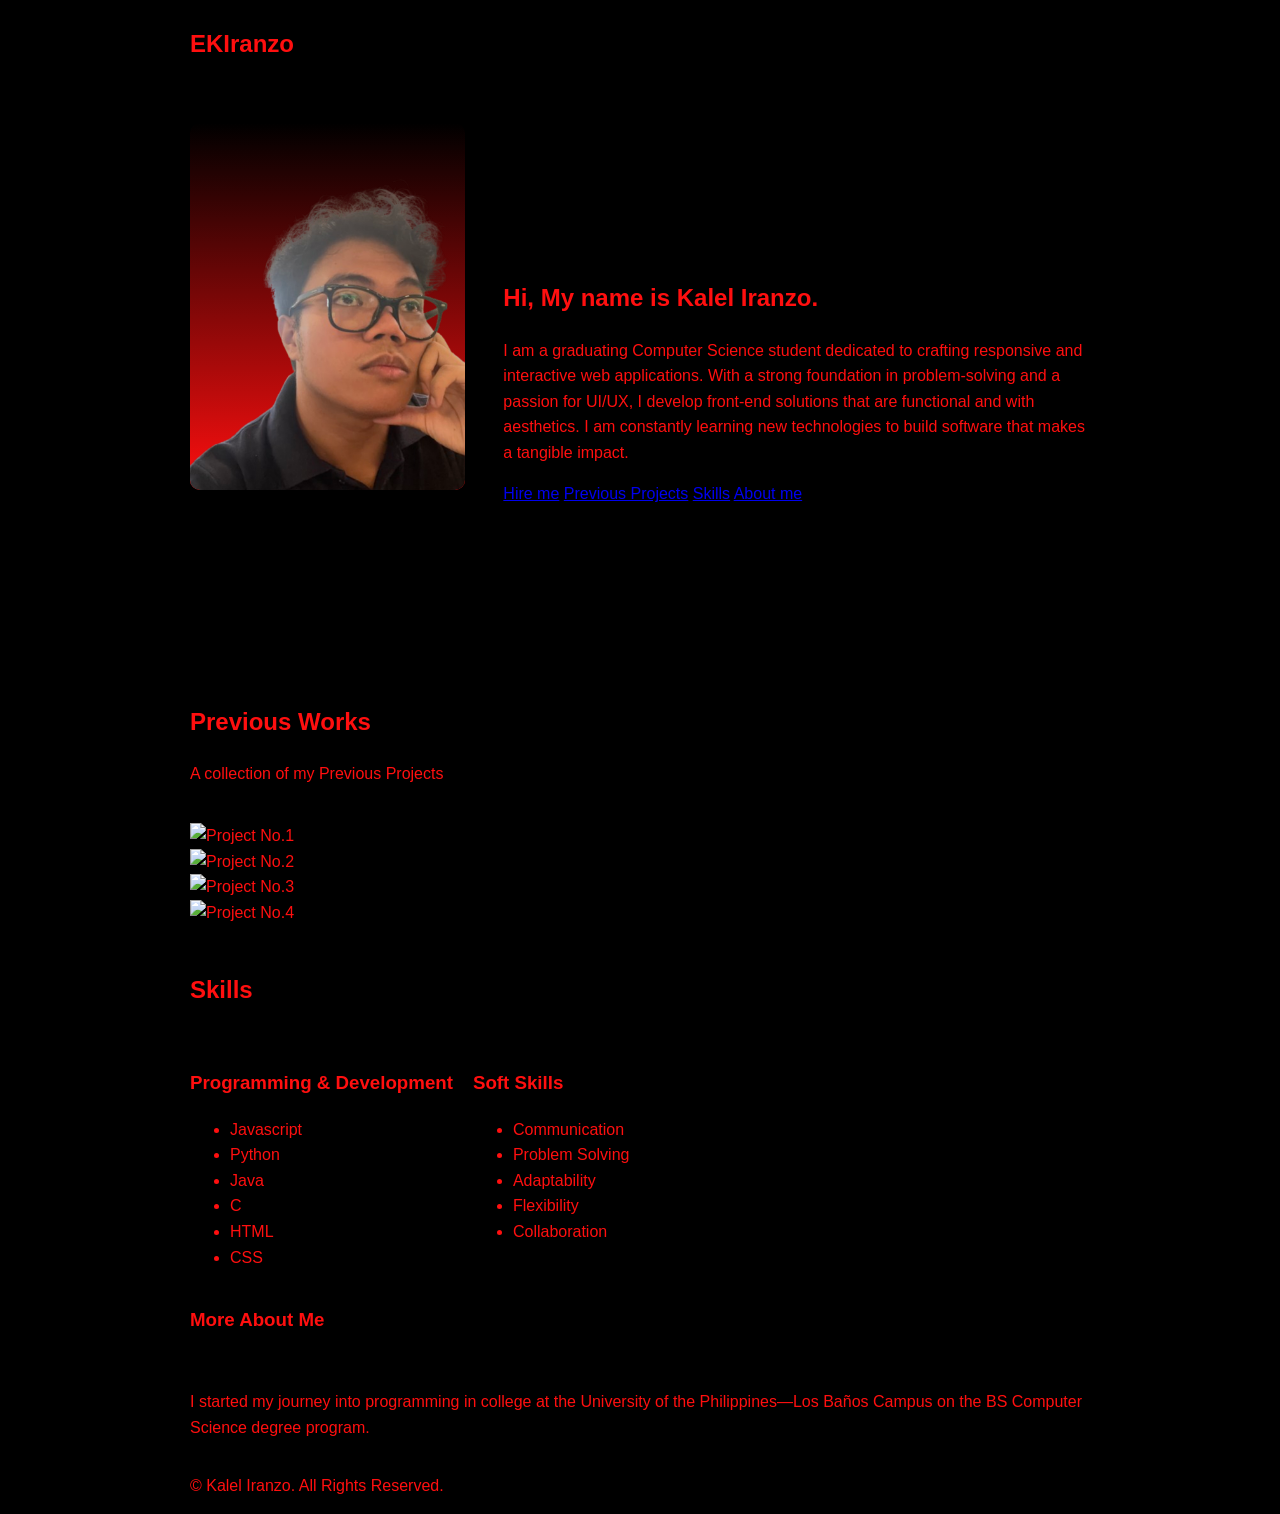
==== index.html @ ad0bd408 "some progress; added image" ====
<!DOCTYPE html>
<html lang="en">
<head>
    <meta charset="UTF-8">
    <meta name="viewport" content="width=device-width, initial-scale=1.0">
    <title>Kalel Iranzo | My Portfolio</title>
    <link rel="stylesheet" href="./style.css">
</head>
<body>
    <div>
        <section id="nav">
            <h1 class="main-title">EKIranzo</h1>
            <nav>
            </nav>

        </section>
        <section class="hero-slide">
            <div class="image-container">
                <img class="portrait" src="./assets/nobgportrait.png" alt="Image of Kalel Iranzo">
            </div>   
            <div class="text-container">
                <h1>Hi, My name is Kalel Iranzo.</h1>
                <p>
                    I am a graduating Computer Science student dedicated to 
                    crafting responsive and interactive web applications. With a 
                    strong foundation in problem-solving and a passion for UI/UX, I 
                    develop front-end solutions that are functional and with 
                    aesthetics. I am constantly learning new technologies to build 
                    software that makes a tangible impact.
                </p>
                <div class="intro-buttons">
                    <a class="hire-button" href="#contact-box">Hire me</a>
                    <a class="sc-button" href="#projects">Previous Projects</a>
                    <a class="sc-button" href="#skills">Skills</a>
                    <a class="sc-button" href="#about">About me</a>
                </div>
            </div>
        </section>

        <section class="card-slide"> 
            <div id="projects" class="section-title">
                <h2>Previous Works</h2>
                <p>A collection of my Previous Projects</p>
            </div>
            <div class="proj-list">
                <img class="proj-image" src="" alt="Project No.1">
                <img class="proj-image" src="" alt="Project No.2">
                <img class="proj-image" src="" alt="Project No.3">
                <img class="proj-image" src="" alt="Project No.4">
            </div>
        </section>
        <br>
        <section id="skills" class="card-slide">
            <div class="section-title">
                <h2>Skills</h2>
            </div>
            <div class="text-container">
                <div>
                    <h3>Programming & Development</h3>
                    <ul class="skillset">
                        <li>Javascript</li>
                        <li>Python</li>
                        <li>Java</li>
                        <li>C</li>
                        <li>HTML</li>
                        <li>CSS</li>
                    </ul>
                </div>
                <div>
                    <h3>Soft Skills</h3>
                    <ul class="skillset">
                        <li>Communication</li>
                        <li>Problem Solving</li>
                        <li>Adaptability</li>
                        <li>Flexibility</li>
                        <li>Collaboration</li>
                    </ul>
                </div>
            </div>

        </section>

        <section class="card-slide">
            <div id="about" class="section-title"><h3>More About Me</h3></div>
            <div> 
                <p>
                    I started my journey into programming in college at the University of
                    the Philippines—Los Baños Campus on the BS Computer Science degree program.
                    

                </p>
            </div>
        </section>

        <section class="card-slide">
            <div id="contact-box" class="contact-box">

            </div>
        </section>

        <footer class="footer-section">
            <p>© Kalel Iranzo. All Rights Reserved.</p>
            <p></p>
        </footer>
    </div>
</body>
</html>
---- style.css ----
body {
  font-family:"Poppins",sans-serif;
  background-color:#000000;
  font-size:16px;
  padding:0 20px;
  line-height:1.6;
  color:#ff0f0f;
  max-width:900px;
  margin:0 auto
}

h1, h2, h3, h4, h5, h6 {
    font-weight:600;
    color:#ff0f0f;
}

#nav {
    position: sticky;
    top: 0;
    overflow: hidden;
    background-image: linear-gradient(to bottom, #000000, #000000a4);
}
#nav h1 {
    padding-top: 5px;
    text-align: left;
} 

#nav nav {
    float: left;
    display: block;
    color: #ff0f0f;
    text-align: center;
    text-decoration: none;

}

.section {
    align-items: center;
    flex-flow: column wrap;
    scroll-snap-align: initial;
}

.hero-slide {
    display: flex;
    gap: 20px;
    align-items: center;
    justify-content: center;
}

.card-slide {
    display: flex;
    flex-direction: column;
    gap: 20px;
    align-items: start;
    scroll-snap-align: initial;
}


.image-container {
    flex: 1;
    height: 600px;
    overflow: hidden;
}

.portrait {
    width: 100%;
    background-image: linear-gradient(to top, #ff0f0f, #000000);
    max-width: 275px;
    height: auto;
    border-radius: 10px;
    border-width: 10px;
    border-bottom:#ff0f0f;
    object-fit: cover;
    margin-top: 40px
}

.text-container {
    flex: 2;
}

.text-container .skillset {
}

.section-title {
    align-content: center;
    justify-content: center;
    align-items: center;
}

.proj-list {
    display: flex;
    flex-direction: column;
}

.card-slide .text-container {
    display: flex;
    flex-direction: row;
    gap: 20px;
}
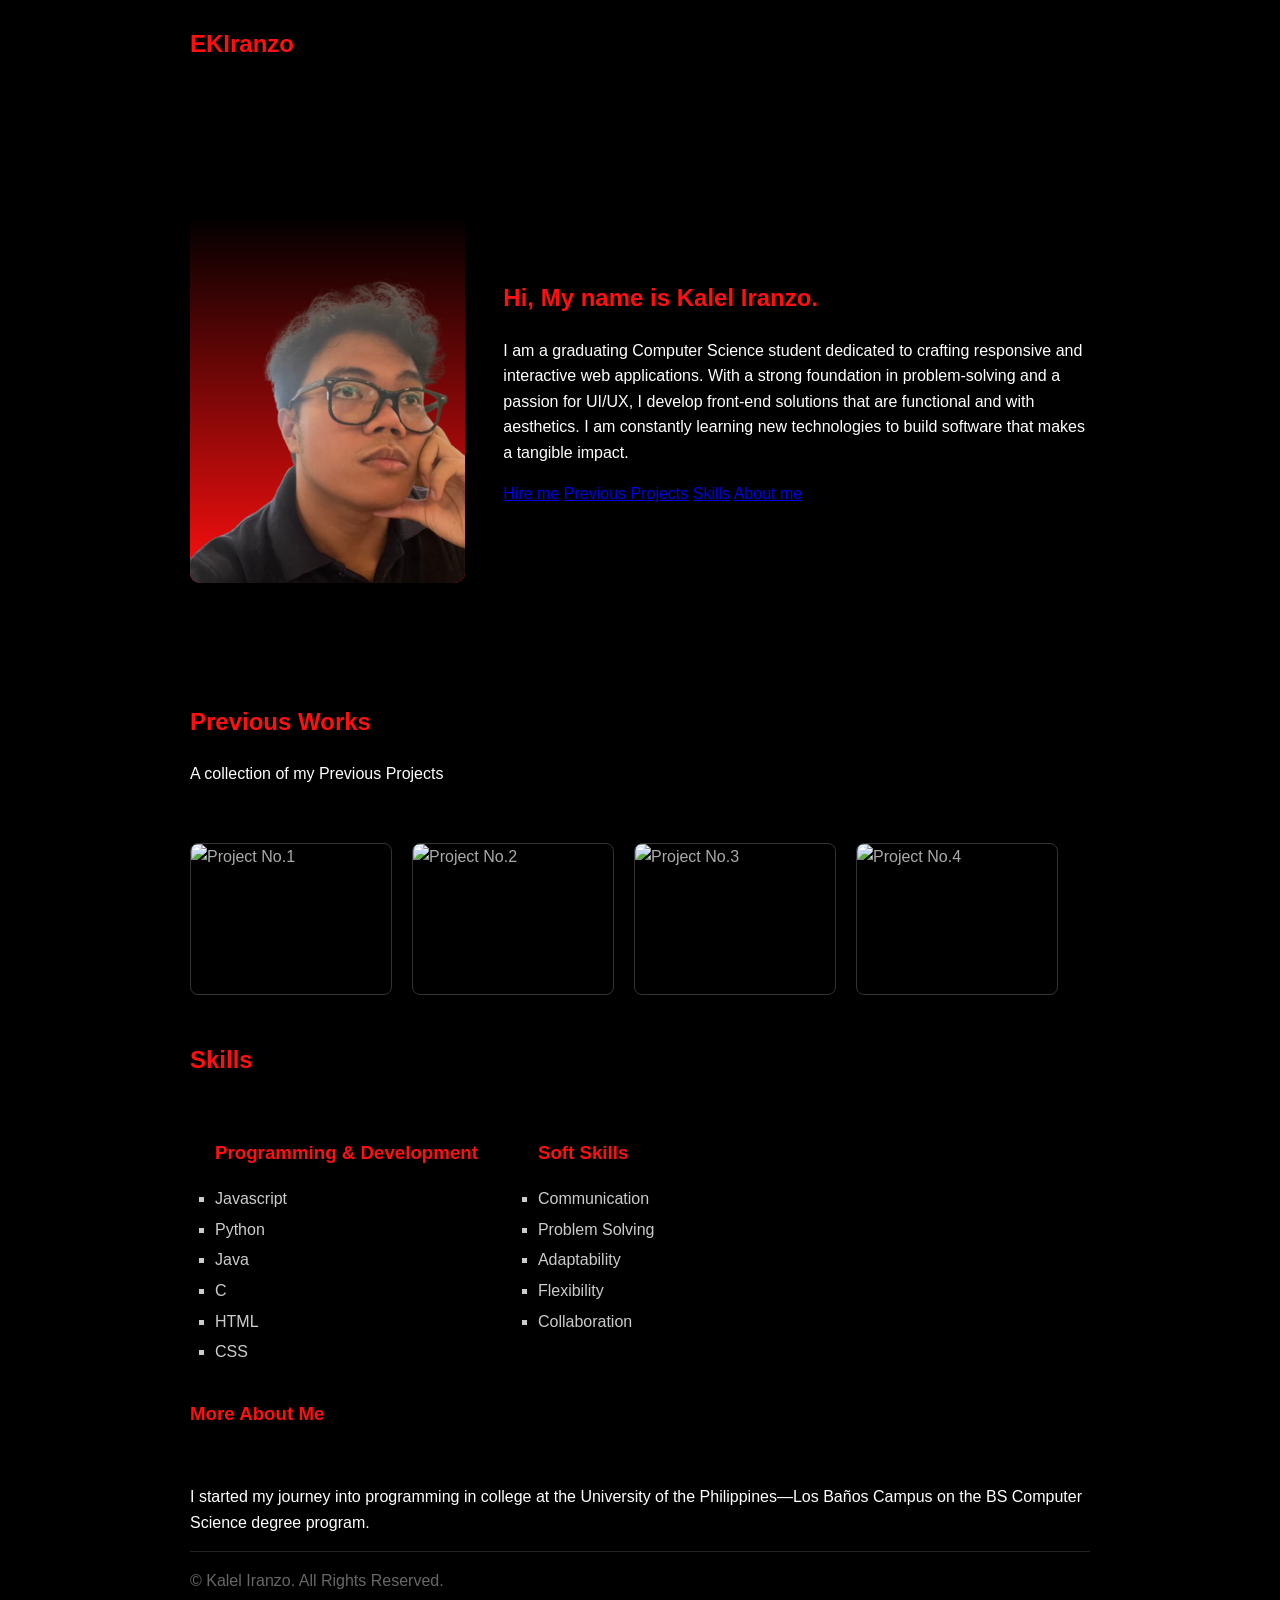
==== commit 15981a05: "formatted the prev works section; cleaned up skills a bit; other stuff" ====
--- a/index.html
+++ b/index.html
@@ -43,10 +43,10 @@
                 <p>A collection of my Previous Projects</p>
             </div>
             <div class="proj-list">
-                <img class="proj-image" src="" alt="Project No.1">
-                <img class="proj-image" src="" alt="Project No.2">
-                <img class="proj-image" src="" alt="Project No.3">
-                <img class="proj-image" src="" alt="Project No.4">
+                <img class="proj-container" src="" alt="Project No.1">
+                <img class="proj-container" src="" alt="Project No.2">
+                <img class="proj-container" src="" alt="Project No.3">
+                <img class="proj-container" src="" alt="Project No.4">
             </div>
         </section>
         <br>
@@ -54,9 +54,9 @@
             <div class="section-title">
                 <h2>Skills</h2>
             </div>
-            <div class="text-container">
-                <div>
-                    <h3>Programming & Development</h3>
+            <div class="skill-container">
+                <div class="skill-group">
+                    <h3 class="skill-title">Programming & Development</h3>
                     <ul class="skillset">
                         <li>Javascript</li>
                         <li>Python</li>
@@ -66,8 +66,8 @@
                         <li>CSS</li>
                     </ul>
                 </div>
-                <div>
-                    <h3>Soft Skills</h3>
+                <div class="skill-group">
+                    <h3 class="skill-title">Soft Skills</h3>
                     <ul class="skillset">
                         <li>Communication</li>
                         <li>Problem Solving</li>
--- a/style.css
+++ b/style.css
@@ -6,7 +6,7 @@
   font-size:16px;
   padding:0 20px;
   line-height:1.6;
-  color:#ff0f0f;
+  color:#ffffff;
   max-width:900px;
   margin:0 auto
 }
@@ -14,6 +14,8 @@
 h1, h2, h3, h4, h5, h6 {
     font-weight:600;
     color:#ff0f0f;
+    height: auto;
+    text-align: left;
 }
 
 #nav {
@@ -62,6 +64,7 @@
     flex: 1;
     height: 600px;
     overflow: hidden;
+    align-content: center;
 }
 
 .portrait {
@@ -80,7 +83,31 @@
     flex: 2;
 }
 
-.text-container .skillset {
+.skill-container {
+    display: flex;
+    justify-content: center;
+    gap: 60px;
+    flex-wrap: wrap;
+    padding-left: 25px;
+    padding-right: 10px;
+}
+
+.skill-group {
+    text-align: left;
+}
+
+.skill-title {
+    text-align: left;
+}
+
+.skillset {
+    list-style: square;
+    padding: 0;
+}
+
+.skillset li {
+    margin: 5px 0;
+    color: #cccccc;
 }
 
 .section-title {
@@ -91,11 +118,34 @@
 
 .proj-list {
     display: flex;
-    flex-direction: column;
+    flex-wrap: wrap;
+    flex-direction: row;
+    gap: 20px;
+    justify-content: left;
+    margin-top: 20px;
+    width: 100%;
+}
+
+.proj-container {
+    width: 200px;
+    height: 150px;
+    border-radius: 8px;
+    display: flex;
+    flex-direction: row;
+    align-items: center;
+    justify-content: center;
+    color: #aaa;
+    border: 1px solid #333;
 }
 
 .card-slide .text-container {
     display: flex;
     flex-direction: row;
     gap: 20px;
+}
+
+
+.footer-section {
+    color: #676767;
+    border-top: 1px solid #222;
 }
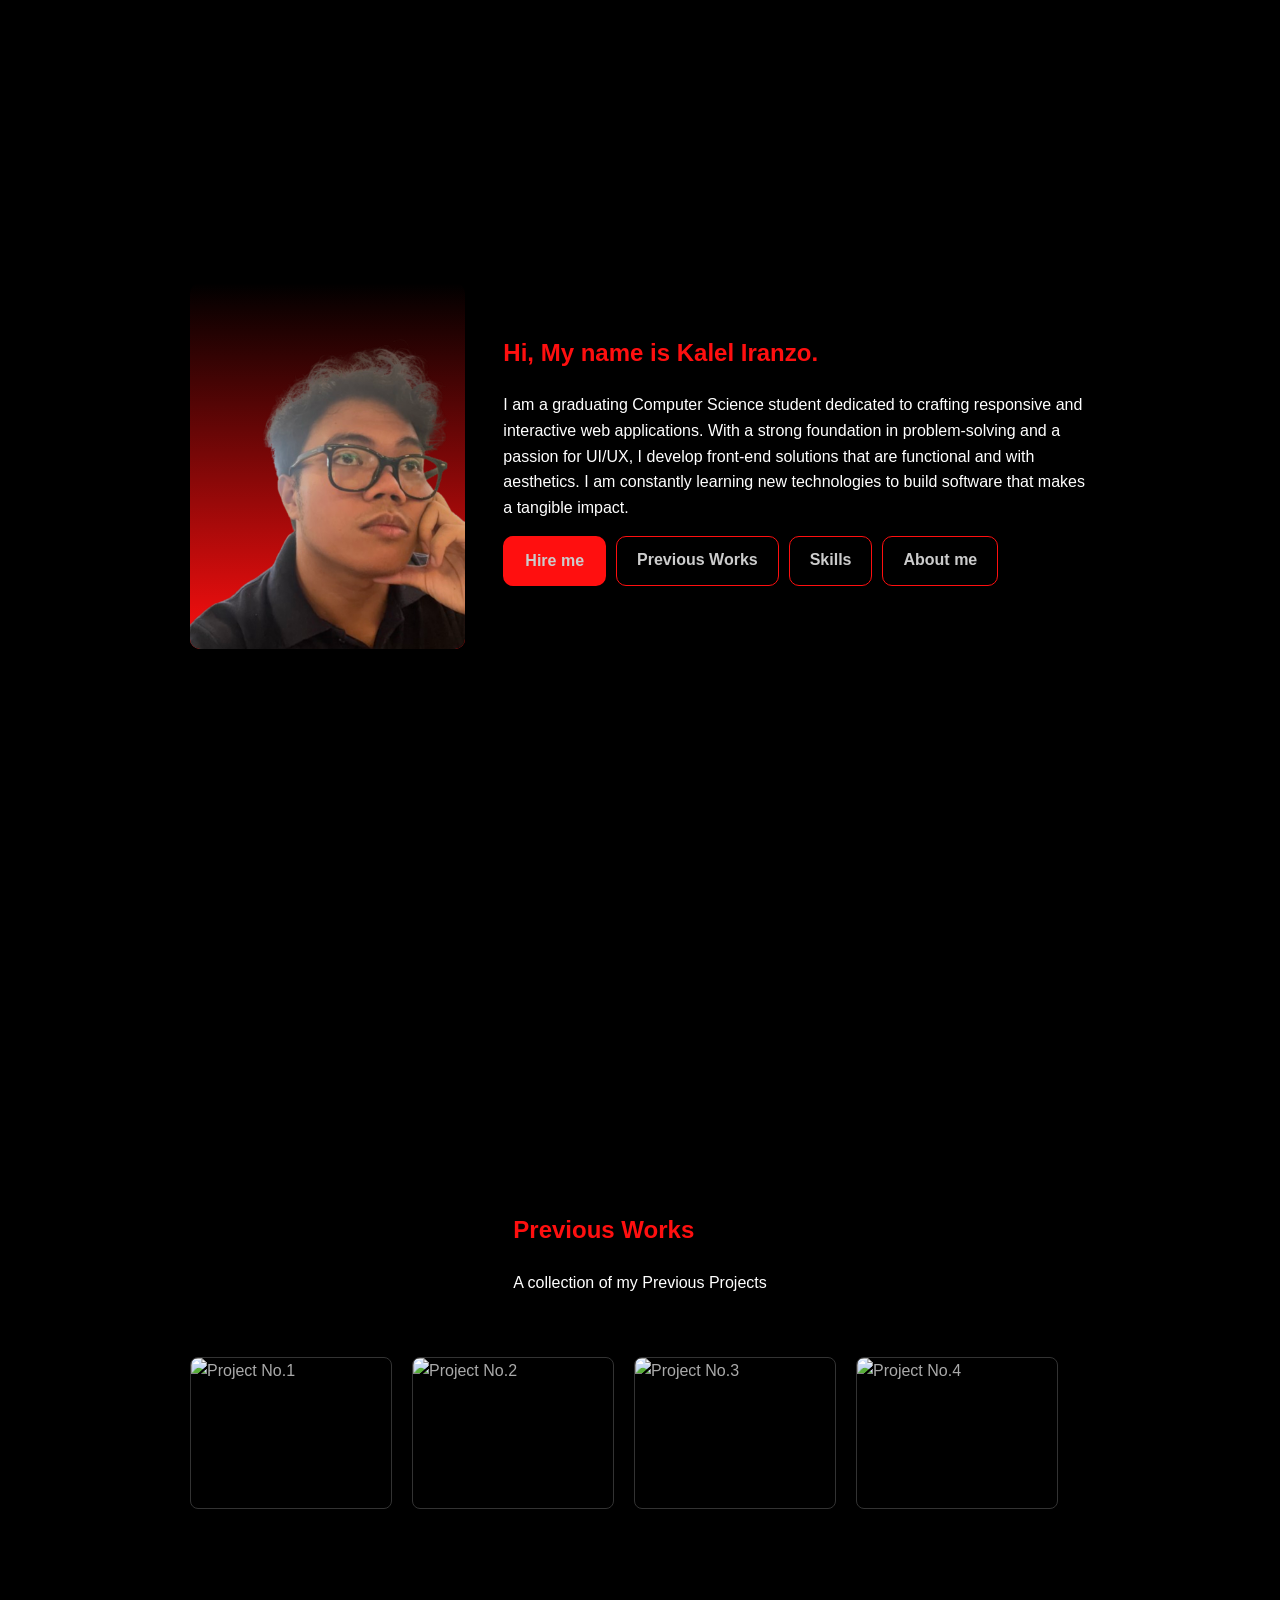
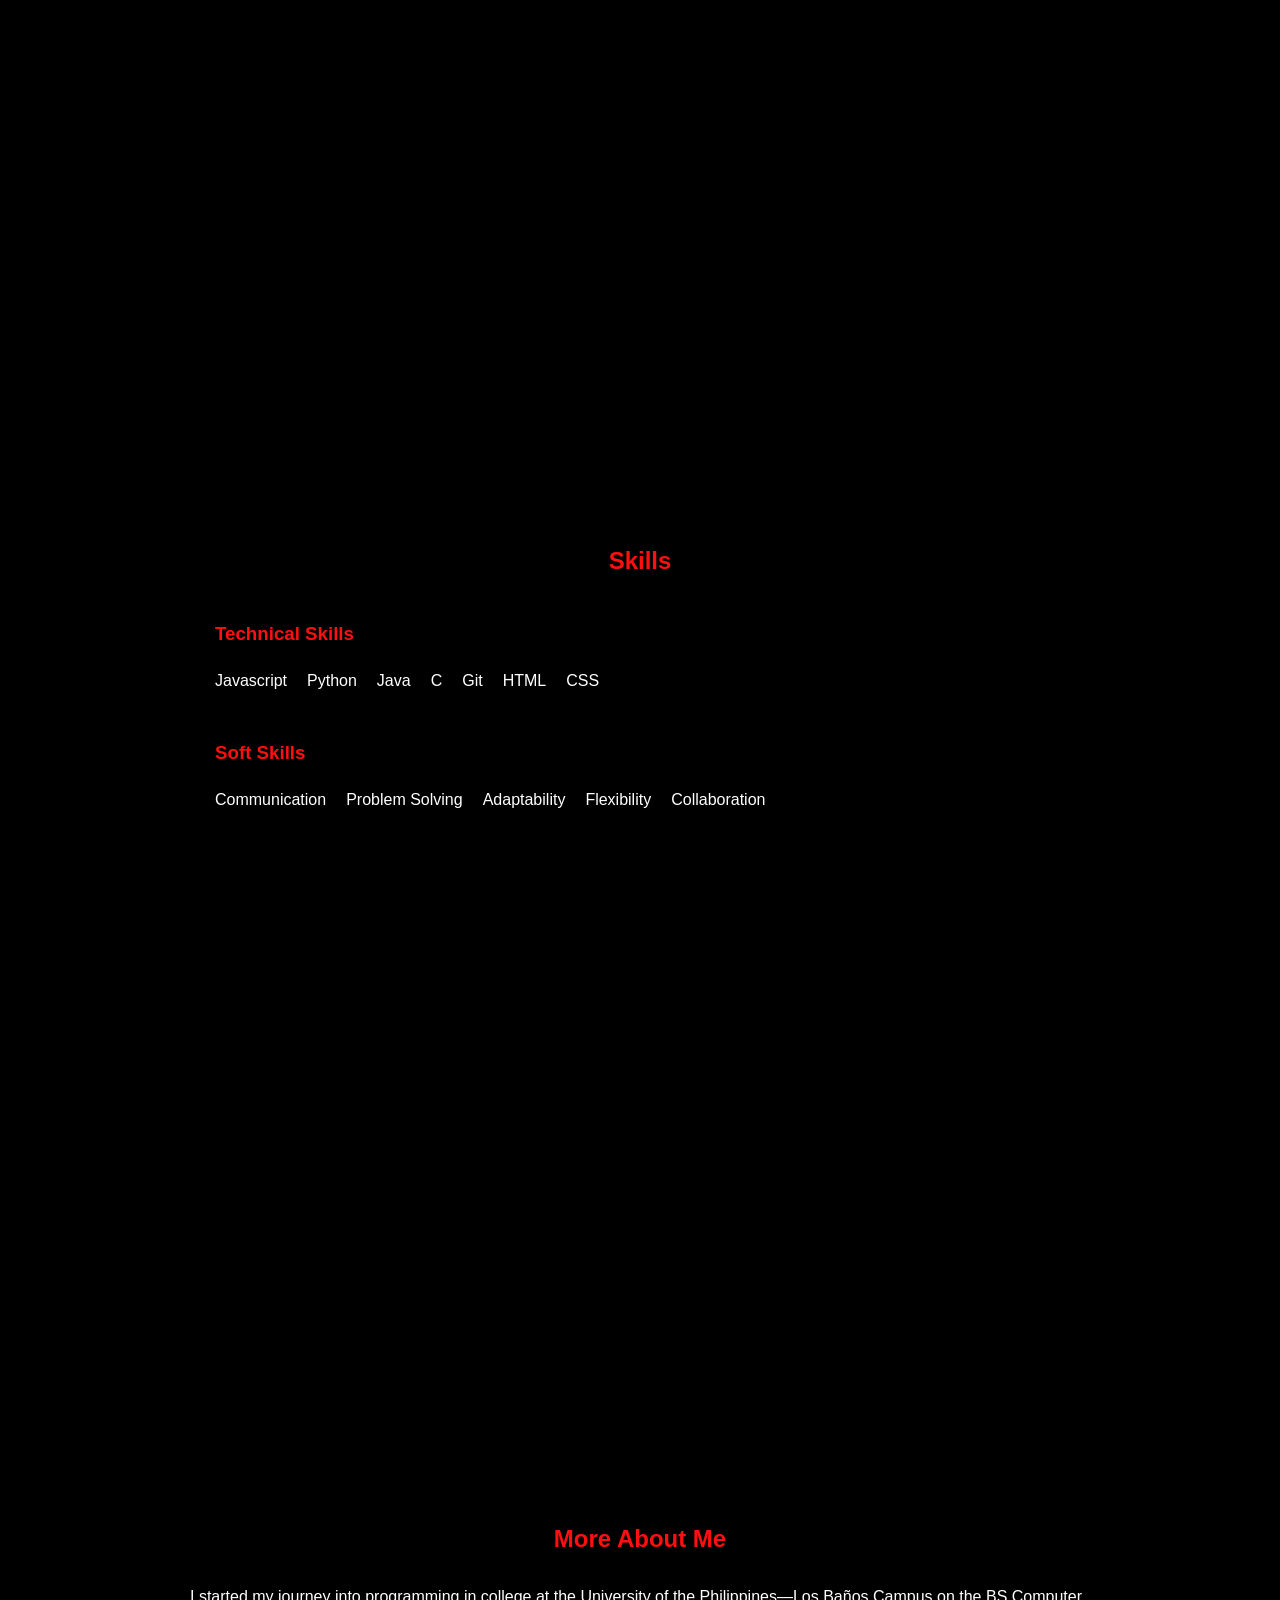
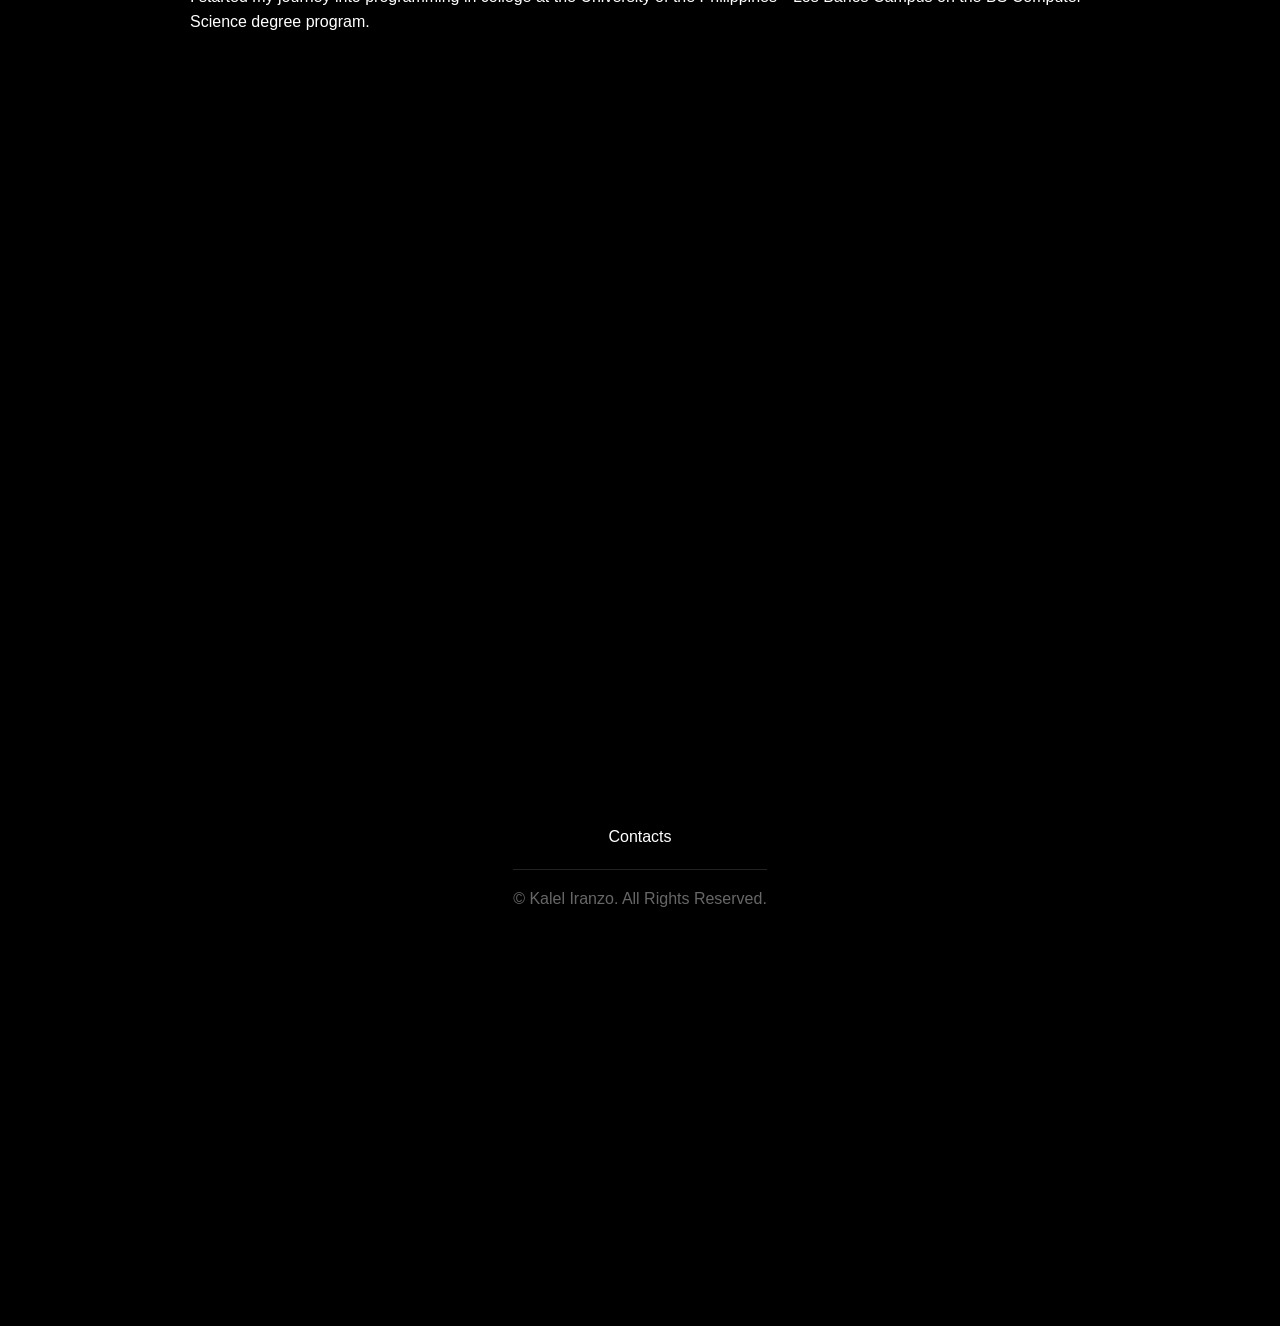
==== commit 0ec2d075: "added scroll snapping to sections; moved some alignments around" ====
--- a/index.html
+++ b/index.html
@@ -14,94 +14,98 @@
             </nav>
 
         </section>
-        <section class="hero-slide">
-            <div class="image-container">
-                <img class="portrait" src="./assets/nobgportrait.png" alt="Image of Kalel Iranzo">
-            </div>   
-            <div class="text-container">
-                <h1>Hi, My name is Kalel Iranzo.</h1>
-                <p>
-                    I am a graduating Computer Science student dedicated to 
-                    crafting responsive and interactive web applications. With a 
-                    strong foundation in problem-solving and a passion for UI/UX, I 
-                    develop front-end solutions that are functional and with 
-                    aesthetics. I am constantly learning new technologies to build 
-                    software that makes a tangible impact.
-                </p>
-                <div class="intro-buttons">
-                    <a class="hire-button" href="#contact-box">Hire me</a>
-                    <a class="sc-button" href="#projects">Previous Projects</a>
-                    <a class="sc-button" href="#skills">Skills</a>
-                    <a class="sc-button" href="#about">About me</a>
+        <div class="slider-container">
+
+            <section class="hero-slide">
+                <div class="image-container">
+                    <img class="portrait" src="./assets/nobgportrait.png" alt="Image of Kalel Iranzo">
+                </div>   
+                <div class="text-container">
+                    <h1>Hi, My name is Kalel Iranzo.</h1>
+                    <p>
+                        I am a graduating Computer Science student dedicated to 
+                        crafting responsive and interactive web applications. With a 
+                        strong foundation in problem-solving and a passion for UI/UX, I 
+                        develop front-end solutions that are functional and with 
+                        aesthetics. I am constantly learning new technologies to build 
+                        software that makes a tangible impact.
+                    </p>
+                    <div class="intro-buttons">
+                        <a class="hire-button btn" href="#contact-box">Hire me</a>
+                        <a class="sc-button btn" href="#projects">Previous Works</a>
+                        <a class="sc-button btn" href="#skills">Skills</a>
+                        <a class="sc-button btn" href="#about">About me</a>
+                    </div>
                 </div>
-            </div>
-        </section>
+            </section>
+    
+            <section class="card-slide"> 
+                <div id="projects" class="section-title">
+                    <h2>Previous Works</h2>
+                    <p>A collection of my Previous Projects</p>
+                </div>
+                <div class="proj-list">
+                    <img class="proj-container" src="" alt="Project No.1">
+                    <img class="proj-container" src="" alt="Project No.2">
+                    <img class="proj-container" src="" alt="Project No.3">
+                    <img class="proj-container" src="" alt="Project No.4">
+                </div>
+            </section>
+            <br>
+            <section id="skills" class="card-slide">
+                <div class="section-title">
+                    <h2>Skills</h2>
+                </div>
+                <div class="skill-container">
+                    <div class="skill-group">
+                        <h3 class="skill-title">Technical Skills</h3>
+                        <ul class="skillset tech">
+                            <li>Javascript</li>
+                            <li>Python</li>
+                            <li>Java</li>
+                            <li>C</li>
+                            <li>Git</li>
+                            <li>HTML</li>
+                            <li>CSS</li>
+                        </ul>
+                    </div>
+                    <div class="skill-group">
+                        <h3 class="skill-title">Soft Skills</h3>
+                        <ul class="skillset">
+                            <li>Communication</li>
+                            <li>Problem Solving</li>
+                            <li>Adaptability</li>
+                            <li>Flexibility</li>
+                            <li>Collaboration</li>
+                        </ul>
+                    </div>
+                </div>
+    
+            </section>
+    
+            <section id="about" class="card-slide">
+                <div class="section-title"><h2>More About Me</h2></div>
+                <div> 
+                    <p class="about-bio">
+                        I started my journey into programming in college at the University of
+                        the Philippines—Los Baños Campus on the BS Computer Science degree program.
+                        
+    
+                    </p>
+                </div>
+            </section>
+    
+            <section class="card-slide">
+                <div id="contact-box" class="contact-box">
+                    Contacts
+                </div>
+                <footer class="footer-section">
+                    <p>© Kalel Iranzo. All Rights Reserved.</p>
+                    <p></p>
+                </footer>
+            </section>
+        </div>
 
-        <section class="card-slide"> 
-            <div id="projects" class="section-title">
-                <h2>Previous Works</h2>
-                <p>A collection of my Previous Projects</p>
-            </div>
-            <div class="proj-list">
-                <img class="proj-container" src="" alt="Project No.1">
-                <img class="proj-container" src="" alt="Project No.2">
-                <img class="proj-container" src="" alt="Project No.3">
-                <img class="proj-container" src="" alt="Project No.4">
-            </div>
-        </section>
-        <br>
-        <section id="skills" class="card-slide">
-            <div class="section-title">
-                <h2>Skills</h2>
-            </div>
-            <div class="skill-container">
-                <div class="skill-group">
-                    <h3 class="skill-title">Programming & Development</h3>
-                    <ul class="skillset">
-                        <li>Javascript</li>
-                        <li>Python</li>
-                        <li>Java</li>
-                        <li>C</li>
-                        <li>HTML</li>
-                        <li>CSS</li>
-                    </ul>
-                </div>
-                <div class="skill-group">
-                    <h3 class="skill-title">Soft Skills</h3>
-                    <ul class="skillset">
-                        <li>Communication</li>
-                        <li>Problem Solving</li>
-                        <li>Adaptability</li>
-                        <li>Flexibility</li>
-                        <li>Collaboration</li>
-                    </ul>
-                </div>
-            </div>
-
-        </section>
-
-        <section class="card-slide">
-            <div id="about" class="section-title"><h3>More About Me</h3></div>
-            <div> 
-                <p>
-                    I started my journey into programming in college at the University of
-                    the Philippines—Los Baños Campus on the BS Computer Science degree program.
-                    
-
-                </p>
-            </div>
-        </section>
-
-        <section class="card-slide">
-            <div id="contact-box" class="contact-box">
-
-            </div>
-        </section>
-
-        <footer class="footer-section">
-            <p>© Kalel Iranzo. All Rights Reserved.</p>
-            <p></p>
-        </footer>
     </div>
 </body>
 </html>
--- a/style.css
+++ b/style.css
@@ -1,4 +1,7 @@
-
+html {
+    scroll-behavior: smooth;
+    scroll-snap-type: y mandatory;
+}
 
 body {
   font-family:"Poppins",sans-serif;
@@ -19,6 +22,7 @@
 }
 
 #nav {
+    display: none;
     position: sticky;
     top: 0;
     overflow: hidden;
@@ -38,32 +42,44 @@
 
 }
 
-.section {
+section {
+    flex: 3;
     align-items: center;
     flex-flow: column wrap;
-    scroll-snap-align: initial;
+    scroll-snap-align: center;
+    height: 100vh;
 }
 
 .hero-slide {
     display: flex;
-    gap: 20px;
-    align-items: center;
-    justify-content: center;
+    flex-direction: row;
+    gap: 20px;
+    align-content: center;
+    justify-content: center;
+    padding-top: 0;
+    height: 100vh;
 }
 
 .card-slide {
     display: flex;
     flex-direction: column;
     gap: 20px;
-    align-items: start;
-    scroll-snap-align: initial;
+    align-items: center;
+    justify-content: center;
+    height: 100vh;
+}
+
+.slide-container {
+    overflow: scroll;
+    scroll-snap-type: y mandatory;
+    scroll-behavior: smooth; 
 }
 
 
 .image-container {
     flex: 1;
-    height: 600px;
-    overflow: hidden;
+    height: auto;
+    overflow: visible;
     align-content: center;
 }
 
@@ -79,14 +95,69 @@
     margin-top: 40px
 }
 
+.intro-buttons {
+    display: flex;
+    gap: 10px;
+    flex-wrap: wrap;
+}
+
+.btn {
+    display: inline-block;
+    padding: 10px 20px;
+    text-decoration: none;
+    border-radius: 10px;
+    font-weight: bold;
+    cursor: pointer;
+    transition: 0.3s;
+}
+
+.btn:hover {
+    scale: 110%;
+}
+
+.hire-button {
+    background-color: #ff0f0f;
+    color: #cccccc;
+    border: 2px solid #ff0f0f;
+}
+
+.sc-button {
+    background-color: transparent;
+    color: #cccccc;
+    border: 1px solid #ff0f0f;
+}
+
+
 .text-container {
     flex: 2;
+    align-content: center;
+    justify-content: center;
+}
+
+#skills.card-slide {
+    gap: 10px
+}
+
+#skills .section-title{
+    margin-bottom: 0;
+    padding-bottom: 5px;
+}
+
+#skills .section-title h2 {
+    margin-bottom: 0;
+}
+
+#skills .skill-title h3 {
+    padding-top: 0;
+    margin-bottom: 0;
+    margin-top: 0;
+    text-align: left;
 }
 
 .skill-container {
     display: flex;
-    justify-content: center;
-    gap: 60px;
+    justify-content: left;
+    gap: 10px;
     flex-wrap: wrap;
     padding-left: 25px;
     padding-right: 10px;
@@ -94,6 +165,7 @@
 
 .skill-group {
     text-align: left;
+    min-width: 160px;
 }
 
 .skill-title {
@@ -101,19 +173,24 @@
 }
 
 .skillset {
-    list-style: square;
+    list-style: none;
     padding: 0;
-}
-
-.skillset li {
-    margin: 5px 0;
-    color: #cccccc;
+    display: flex;
+    gap: 20px;
+    flex-wrap: wrap;
 }
 
 .section-title {
     align-content: center;
     justify-content: center;
     align-items: center;
+    margin-bottom: 0;
+    padding-bottom: 5px;
+}
+
+.section-title h2 {
+    margin-bottom: 0;
+    padding-bottom: 5px;
 }
 
 .proj-list {
@@ -144,6 +221,16 @@
     gap: 20px;
 }
 
+#about .about-bio {
+    padding-top: 0;
+    margin-top: 0;
+}
+
+#about .section-title {
+    margin-bottom: 0;
+    padding-bottom: 0;
+}
+
 
 .footer-section {
     color: #676767;
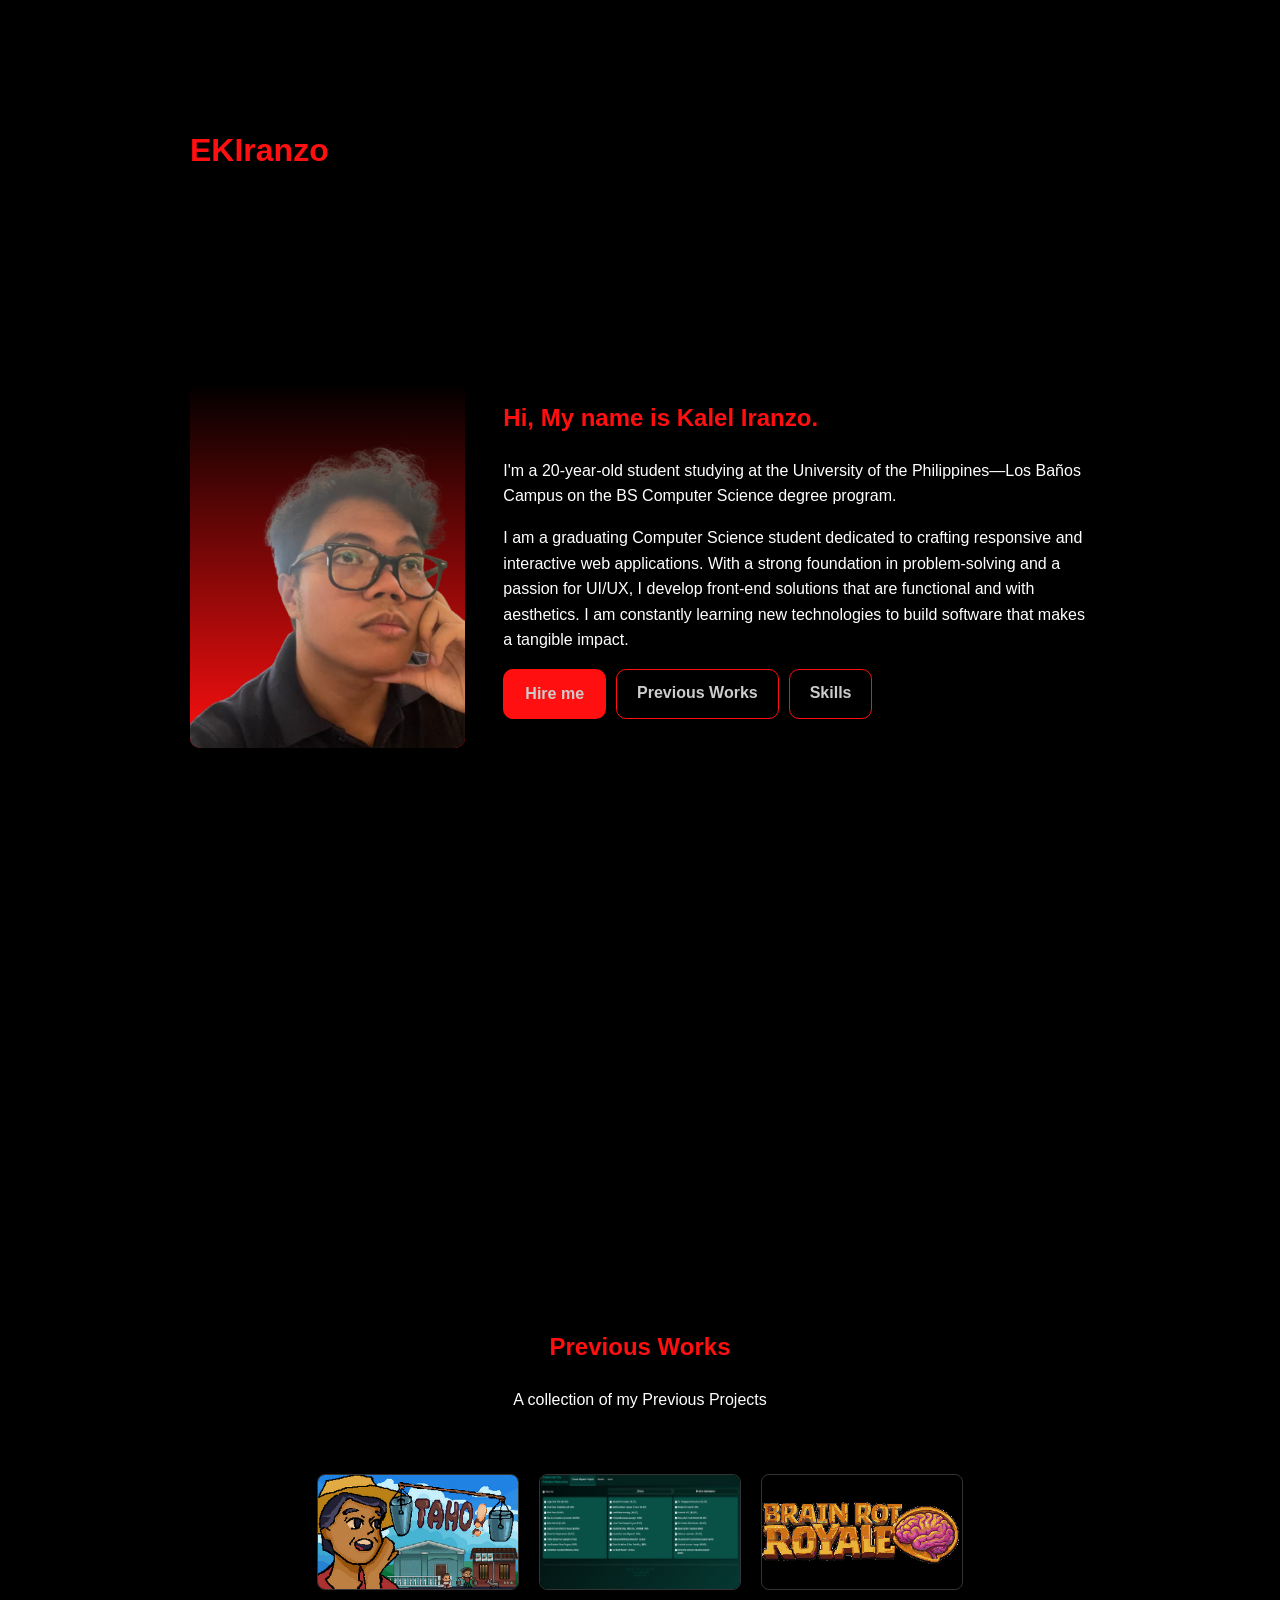
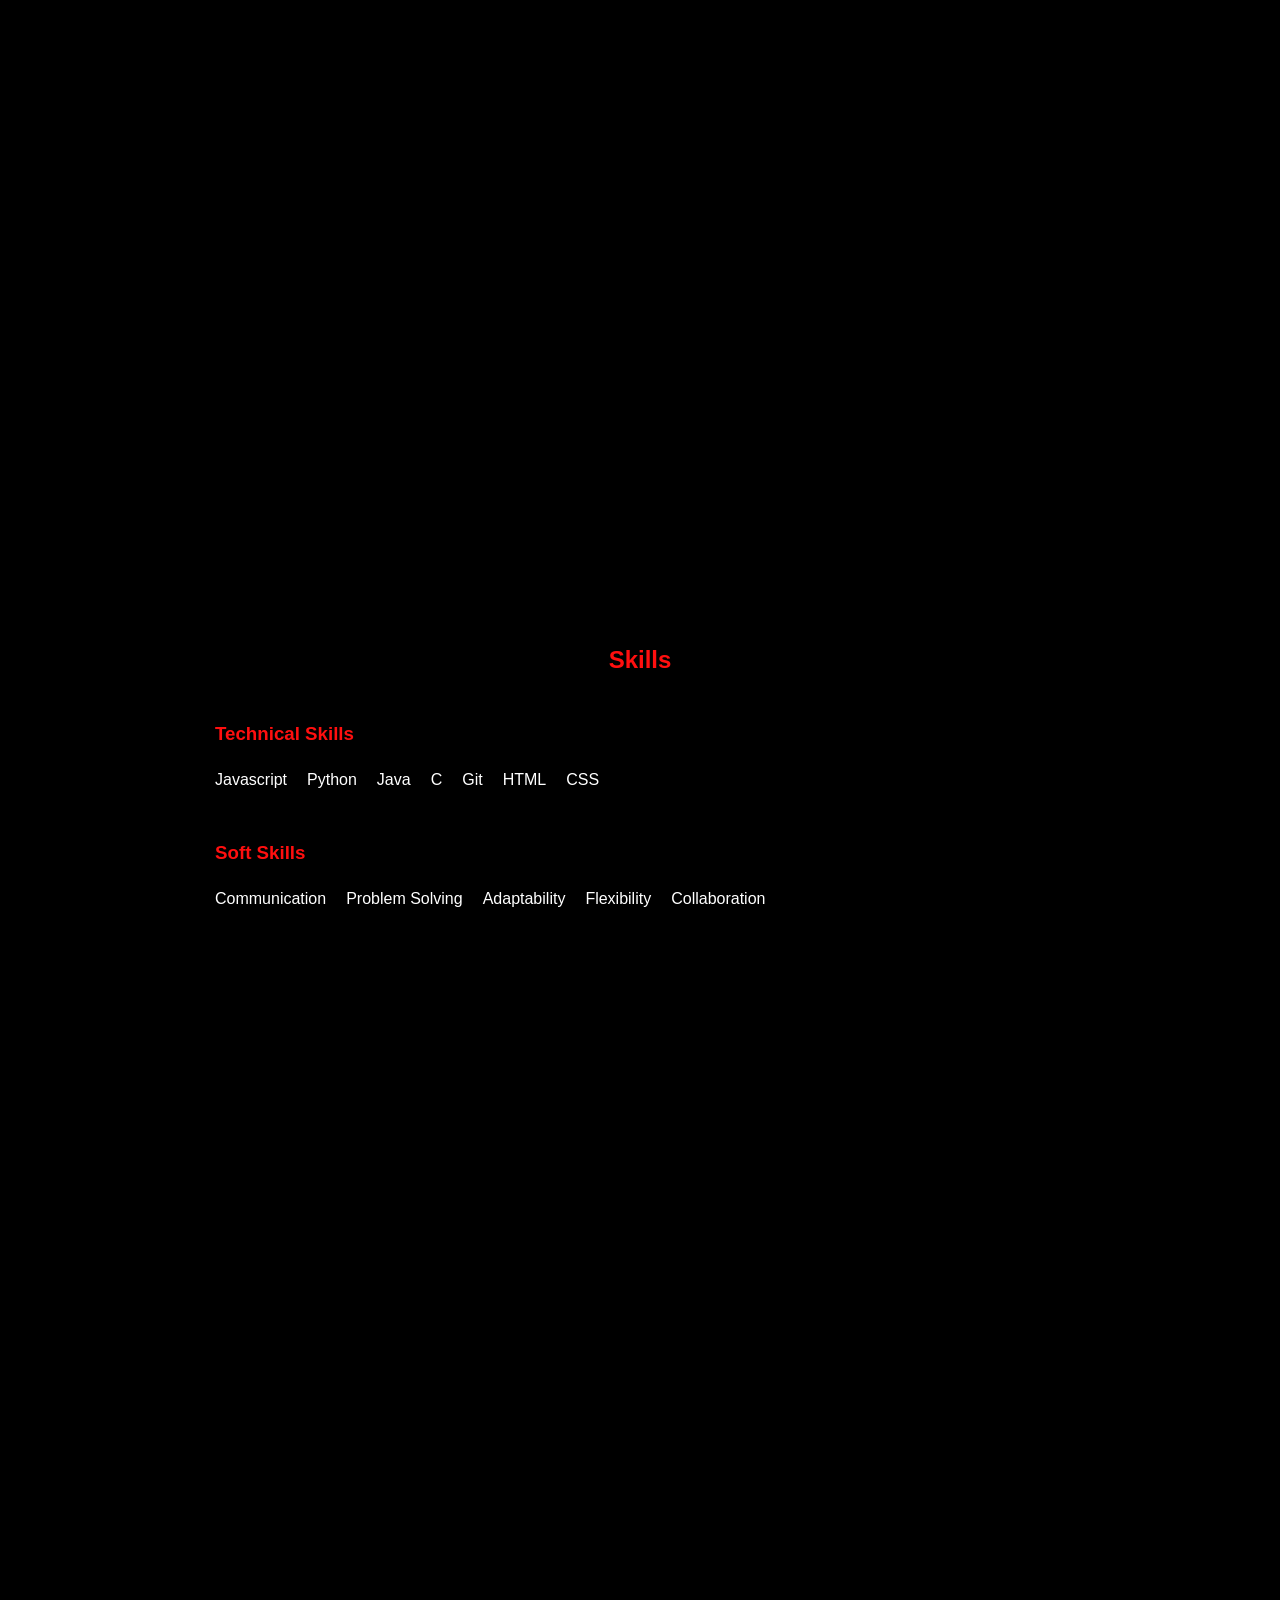
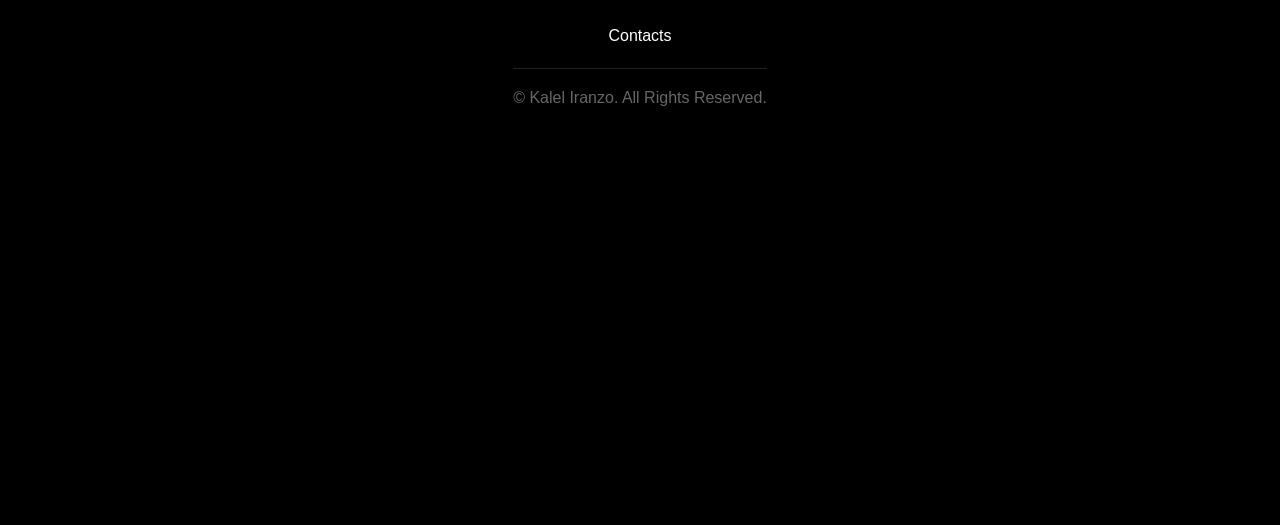
==== commit 44ee3b80: "Fixed nav bar; Added logos for the technical skills list" ====
--- a/index.html
+++ b/index.html
@@ -8,12 +8,12 @@
 </head>
 <body>
     <div>
-        <section id="nav">
+        <div id="nav">
             <h1 class="main-title">EKIranzo</h1>
             <nav>
             </nav>
 
-        </section>
+        </div>
         <div class="slider-container">
 
             <section class="hero-slide">
@@ -22,6 +22,10 @@
                 </div>   
                 <div class="text-container">
                     <h1>Hi, My name is Kalel Iranzo.</h1>
+                    <p class="about-bio">
+                        I'm a 20-year-old student studying at the University of
+                        the Philippines—Los Baños Campus on the BS Computer Science degree program.
+                    </p>
                     <p>
                         I am a graduating Computer Science student dedicated to 
                         crafting responsive and interactive web applications. With a 
@@ -34,7 +38,7 @@
                         <a class="hire-button btn" href="#contact-box">Hire me</a>
                         <a class="sc-button btn" href="#projects">Previous Works</a>
                         <a class="sc-button btn" href="#skills">Skills</a>
-                        <a class="sc-button btn" href="#about">About me</a>
+                        <!-- <a class="sc-button btn" href="#about">About me</a> -->
                     </div>
                 </div>
             </section>
@@ -45,10 +49,9 @@
                     <p>A collection of my Previous Projects</p>
                 </div>
                 <div class="proj-list">
-                    <img class="proj-container" src="" alt="Project No.1">
-                    <img class="proj-container" src="" alt="Project No.2">
-                    <img class="proj-container" src="" alt="Project No.3">
-                    <img class="proj-container" src="" alt="Project No.4">
+                    <img class="proj-image" src="./assets/thumb_taho!.png" alt="UPLB GameJam 2025 | TAHO!">
+                    <img class="proj-image" src="./assets/thumb_RProject.png" alt="Pollution Reduction Optimization | CMSC 150 Project in R">
+                    <img id="java-proj" class="proj-image" src="./assets/thumb_22JavaProject.png" alt="Brain Rot Royale | CMSC 22 Project in Java">
                 </div>
             </section>
             <br>
@@ -59,14 +62,15 @@
                 <div class="skill-container">
                     <div class="skill-group">
                         <h3 class="skill-title">Technical Skills</h3>
-                        <ul class="skillset tech">
-                            <li>Javascript</li>
-                            <li>Python</li>
-                            <li>Java</li>
-                            <li>C</li>
-                            <li>Git</li>
-                            <li>HTML</li>
-                            <li>CSS</li>
+                        <ul class="skillset">
+                            <li class="list-item">
+                                <img src="" alt="">Javascript</li>
+                            <li class="list-item">Python</li>
+                            <li class="list-item">Java</li>
+                            <li class="list-item">C</li>
+                            <li class="list-item">Git</li>
+                            <li class="list-item">HTML</li>
+                            <li class="list-item">CSS</li>
                         </ul>
                     </div>
                     <div class="skill-group">
@@ -83,18 +87,6 @@
     
             </section>
     
-            <section id="about" class="card-slide">
-                <div class="section-title"><h2>More About Me</h2></div>
-                <div> 
-                    <p class="about-bio">
-                        I started my journey into programming in college at the University of
-                        the Philippines—Los Baños Campus on the BS Computer Science degree program.
-                        
-    
-                    </p>
-                </div>
-            </section>
-    
             <section class="card-slide">
                 <div id="contact-box" class="contact-box">
                     Contacts
--- a/style.css
+++ b/style.css
@@ -22,7 +22,7 @@
 }
 
 #nav {
-    display: none;
+    /* display: none; */
     position: sticky;
     top: 0;
     overflow: hidden;
@@ -193,19 +193,24 @@
     padding-bottom: 5px;
 }
 
+#projects h2 {
+    text-align: center;
+}
+
 .proj-list {
     display: flex;
     flex-wrap: wrap;
     flex-direction: row;
     gap: 20px;
-    justify-content: left;
+    justify-content: center;
     margin-top: 20px;
     width: 100%;
 }
 
-.proj-container {
-    width: 200px;
-    height: 150px;
+.proj-image {
+    max-width: 200px;
+    max-height: 150px;
+    overflow: hidden;
     border-radius: 8px;
     display: flex;
     flex-direction: row;
@@ -214,6 +219,11 @@
     color: #aaa;
     border: 1px solid #333;
 }
+
+.proj-image:hover {
+
+}
+
 
 .card-slide .text-container {
     display: flex;
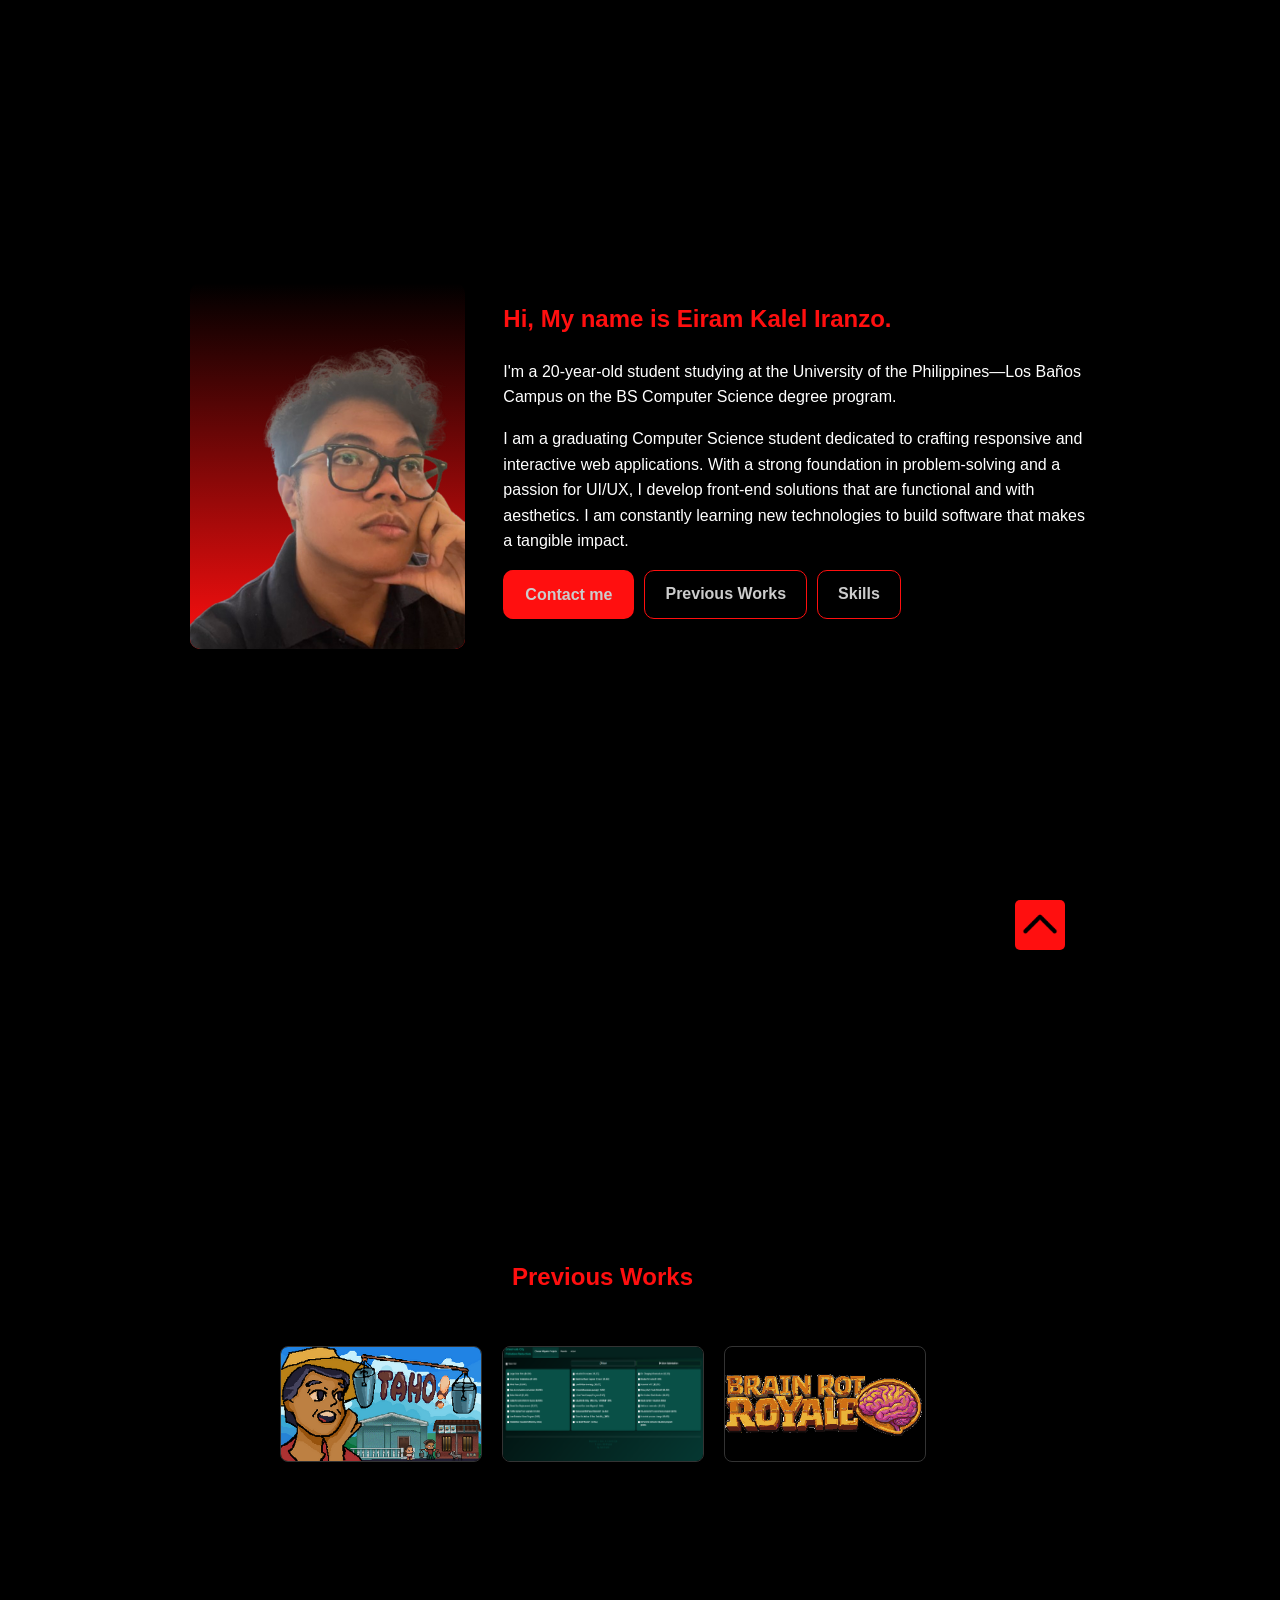
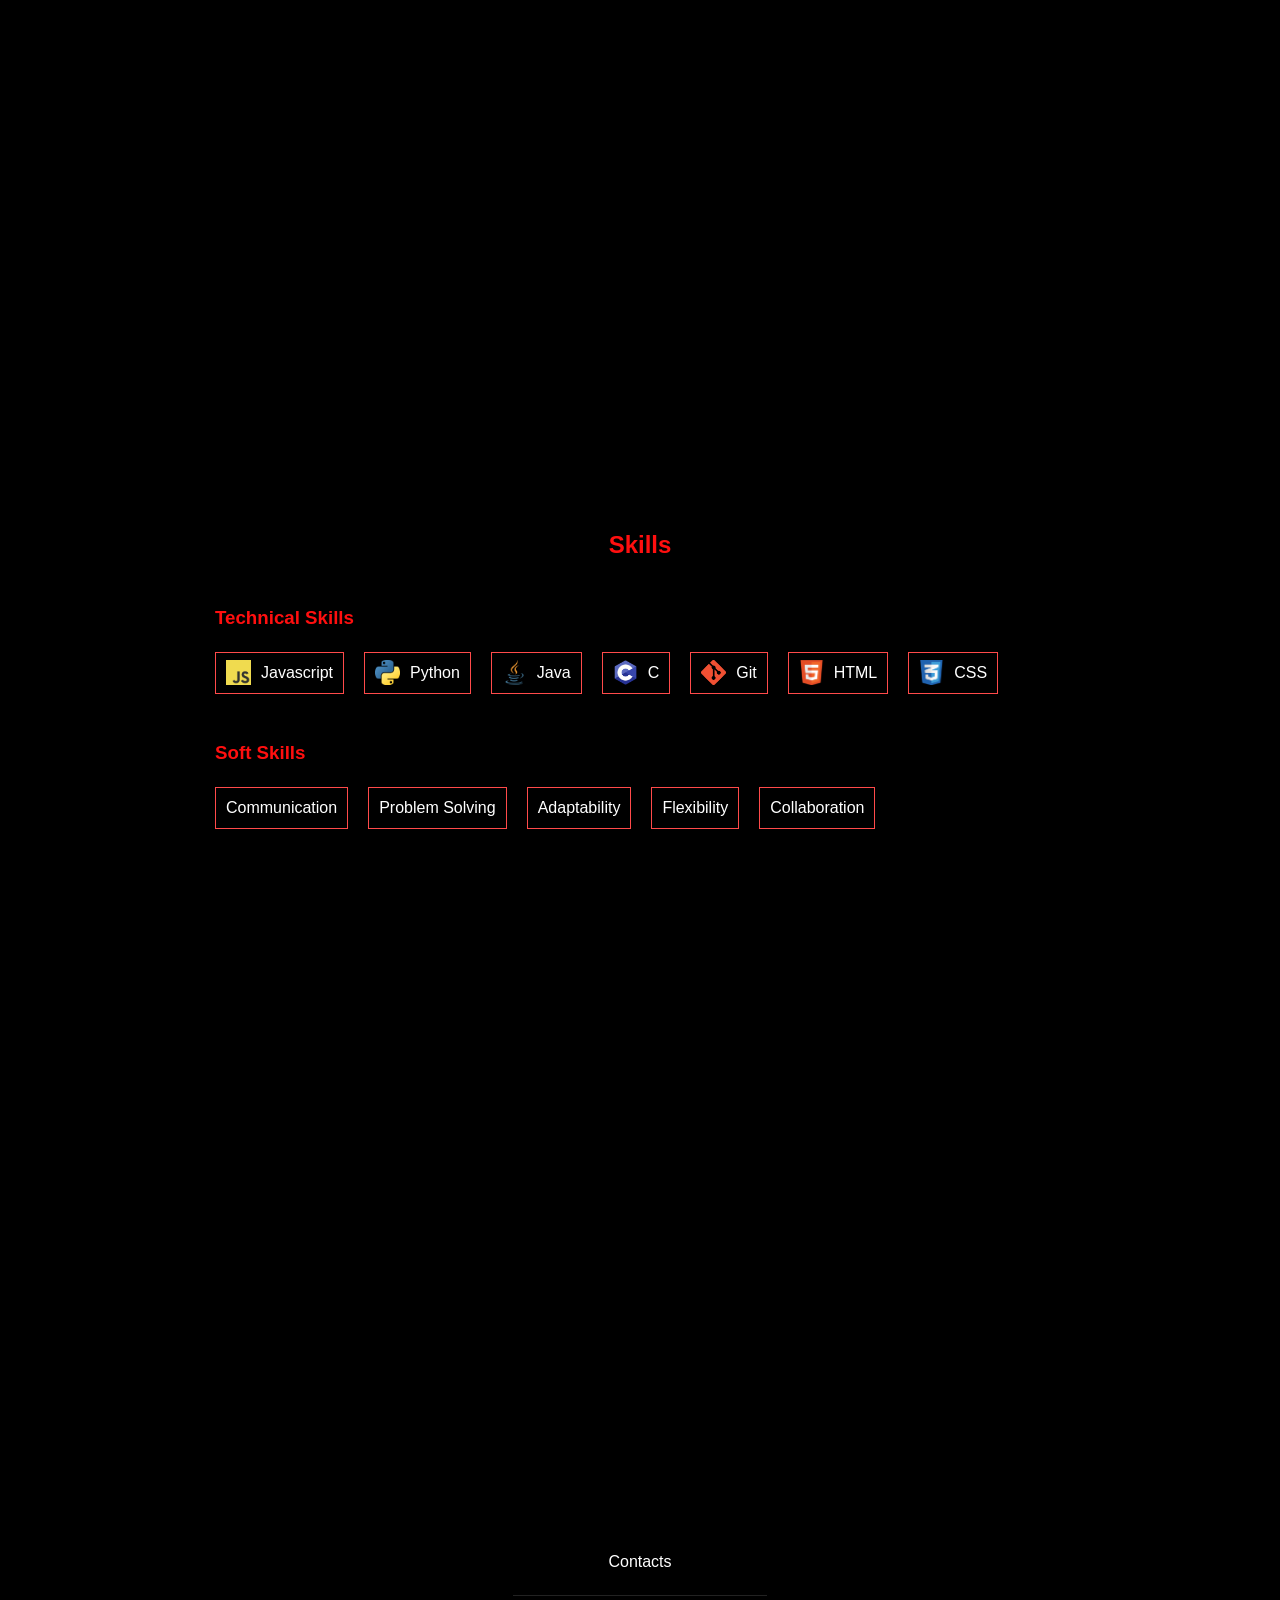
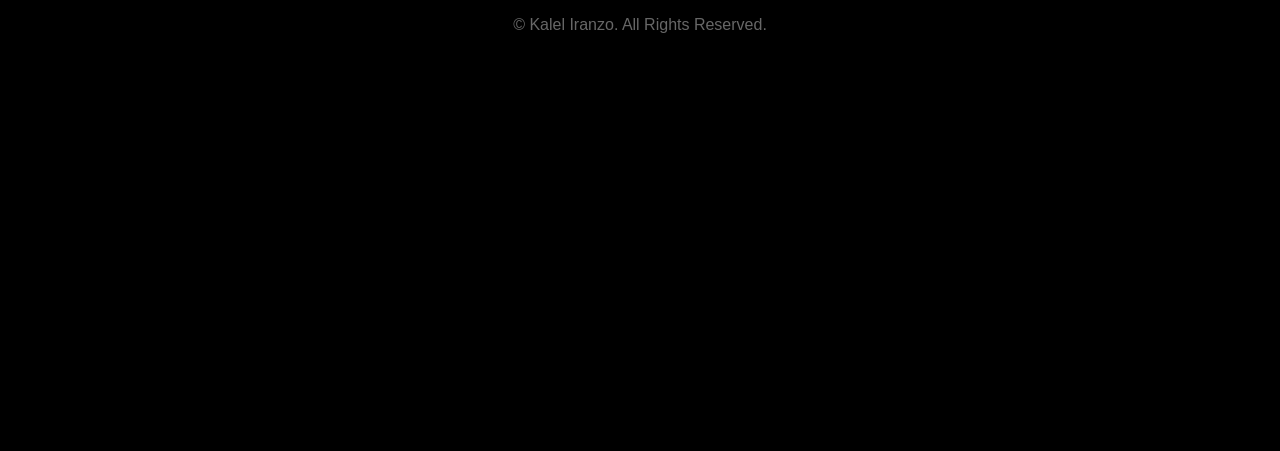
==== commit cd183ecf: "Formatted the skills section; Added a back to top button" ====
--- a/index.html
+++ b/index.html
@@ -16,12 +16,12 @@
         </div>
         <div class="slider-container">
 
-            <section class="hero-slide">
+            <section id="#about" class="hero-slide">
                 <div class="image-container">
                     <img class="portrait" src="./assets/nobgportrait.png" alt="Image of Kalel Iranzo">
                 </div>   
                 <div class="text-container">
-                    <h1>Hi, My name is Kalel Iranzo.</h1>
+                    <h1>Hi, My name is Eiram Kalel Iranzo.</h1>
                     <p class="about-bio">
                         I'm a 20-year-old student studying at the University of
                         the Philippines—Los Baños Campus on the BS Computer Science degree program.
@@ -35,67 +35,84 @@
                         software that makes a tangible impact.
                     </p>
                     <div class="intro-buttons">
-                        <a class="hire-button btn" href="#contact-box">Hire me</a>
+                        <a class="hire-button btn" href="#contact-box">Contact me</a>
                         <a class="sc-button btn" href="#projects">Previous Works</a>
                         <a class="sc-button btn" href="#skills">Skills</a>
-                        <!-- <a class="sc-button btn" href="#about">About me</a> -->
                     </div>
                 </div>
             </section>
+
+            <div>
+                <a class="back-to-top" href="#"><img src="./assets/logos/arrow-up.png" alt="Back to top"></a>
+                <section  class="card-slide"> 
+                    <div id="projects" class="section-title">
+                        <h2>Previous Works</h2>
+                    </div>
+                    <div class="proj-list">
+                        <img class="proj-image" src="./assets/thumb_taho!.png" alt="UPLB GameJam 2025 | TAHO!">
+                        <img class="proj-image" src="./assets/thumb_RProject.png" alt="Pollution Reduction Optimization | CMSC 150 Project in R">
+                        <img id="java-proj" class="proj-image" src="./assets/thumb_22JavaProject.png" alt="Brain Rot Royale | CMSC 22 Project in Java">
+                    </div>
+                </section>
+                <br>
+                <section id="skills" class="card-slide">
+                    <div class="section-title">
+                        <h2>Skills</h2>
+                    </div>
+                    <div class="skill-container">
+                        <div class="skill-group">
+                            <h3 class="skill-title">Technical Skills</h3>
+                            <ul class="skillset">
+                                <li class="skill-item">
+                                    <img src="./assets/logos/js-logo.png" alt="JS Logo" class="skill-image"> 
+                                    <p class="skill-name"> Javascript</p>
+                                </li>
+                                <li class="skill-item">
+                                    <img src="./assets/logos/python-logo.png" alt="Python Logo" class="skill-image">
+                                    <p class="skill-name"> Python</p></li>
+                                <li class="skill-item">
+                                    <img src="./assets/logos/java-logo.png" alt="Java Logo" class="skill-image">
+                                    <p class="skill-name"> Java</p></li>
+                                <li class="skill-item">
+                                    <img src="./assets/logos/c-logo.png" alt="C Logo" class="skill-image">
+                                    <p class="skill-name"> C</p></li>
+                                <li class="skill-item">
+                                    <img src="./assets/logos/git-logo.png" alt="Git Logo" class="skill-image">
+                                    <p class="skill-name"> Git</p></li>
+                                <li class="skill-item">
+                                    <img src="./assets/logos/html-logo.png" alt="HTML Logo" class="skill-image">
+                                    <p class="skill-name"> HTML</p></li>
+                                <li class="skill-item">
+                                    <img src="./assets/logos/css-logo.png" alt="CSS Logo" class="skill-image">
+                                    <p class="skill-name"> CSS</p></li>
+                            </ul>
+                        </div>
+                        <div class="skill-group">
+                            <h3 class="skill-title">Soft Skills</h3>
+                            <ul class="skillset">
+                                <li class="skill-item"><p class="skill-name">Communication</p></li>
+                                <li class="skill-item"><p class="skill-name">Problem Solving</p></li>
+                                <li class="skill-item"><p class="skill-name">Adaptability</p></li>
+                                <li class="skill-item"><p class="skill-name">Flexibility</p></li>
+                                <li class="skill-item"><p class="skill-name">Collaboration</p></li>
+                            </ul>
+                        </div>
+                    </div>
+        
+                </section>
+                <br>
+                <section class="card-slide">
+                    <div id="contact-box" class="contact-box">
+                        Contacts
+                    </div>
+                    <footer class="footer-section">
+                        <p>© Kalel Iranzo. All Rights Reserved.</p>
+                        <p></p>
+                    </footer>
+                </section>
+            </div>
     
-            <section class="card-slide"> 
-                <div id="projects" class="section-title">
-                    <h2>Previous Works</h2>
-                    <p>A collection of my Previous Projects</p>
-                </div>
-                <div class="proj-list">
-                    <img class="proj-image" src="./assets/thumb_taho!.png" alt="UPLB GameJam 2025 | TAHO!">
-                    <img class="proj-image" src="./assets/thumb_RProject.png" alt="Pollution Reduction Optimization | CMSC 150 Project in R">
-                    <img id="java-proj" class="proj-image" src="./assets/thumb_22JavaProject.png" alt="Brain Rot Royale | CMSC 22 Project in Java">
-                </div>
-            </section>
-            <br>
-            <section id="skills" class="card-slide">
-                <div class="section-title">
-                    <h2>Skills</h2>
-                </div>
-                <div class="skill-container">
-                    <div class="skill-group">
-                        <h3 class="skill-title">Technical Skills</h3>
-                        <ul class="skillset">
-                            <li class="list-item">
-                                <img src="" alt="">Javascript</li>
-                            <li class="list-item">Python</li>
-                            <li class="list-item">Java</li>
-                            <li class="list-item">C</li>
-                            <li class="list-item">Git</li>
-                            <li class="list-item">HTML</li>
-                            <li class="list-item">CSS</li>
-                        </ul>
-                    </div>
-                    <div class="skill-group">
-                        <h3 class="skill-title">Soft Skills</h3>
-                        <ul class="skillset">
-                            <li>Communication</li>
-                            <li>Problem Solving</li>
-                            <li>Adaptability</li>
-                            <li>Flexibility</li>
-                            <li>Collaboration</li>
-                        </ul>
-                    </div>
-                </div>
-    
-            </section>
-    
-            <section class="card-slide">
-                <div id="contact-box" class="contact-box">
-                    Contacts
-                </div>
-                <footer class="footer-section">
-                    <p>© Kalel Iranzo. All Rights Reserved.</p>
-                    <p></p>
-                </footer>
-            </section>
+
         </div>
 
     </div>
--- a/style.css
+++ b/style.css
@@ -22,7 +22,7 @@
 }
 
 #nav {
-    /* display: none; */
+    display: none;
     position: sticky;
     top: 0;
     overflow: hidden;
@@ -53,6 +53,7 @@
 .hero-slide {
     display: flex;
     flex-direction: row;
+    flex-wrap: wrap;
     gap: 20px;
     align-content: center;
     justify-content: center;
@@ -92,7 +93,8 @@
     border-width: 10px;
     border-bottom:#ff0f0f;
     object-fit: cover;
-    margin-top: 40px
+    margin-top: 40px;
+    flex-wrap: wrap;
 }
 
 .intro-buttons {
@@ -127,6 +129,31 @@
     border: 1px solid #ff0f0f;
 }
 
+.back-to-top {
+    position: sticky;
+    height: 50px;
+    width: 50px;
+    display: flex;
+    align-items: center;
+    justify-content: center;
+    float: right;
+    margin-right: 25px;
+    top: 90vh;
+    text-decoration: none;
+    background-color: #ff0f0f;
+    border-radius: 5px;
+    transition: 0.3s;
+}
+.back-to-top img {
+    width: 50px;
+    height: 50px;
+    display: block;
+}
+
+.back-to-top:hover {
+    scale: 110%;
+    cursor: pointer;
+}
 
 .text-container {
     flex: 2;
@@ -175,10 +202,40 @@
 .skillset {
     list-style: none;
     padding: 0;
-    display: flex;
-    gap: 20px;
-    flex-wrap: wrap;
-}
+    display: flex; 
+    gap: 20px; 
+    flex-wrap: wrap; 
+    margin-top: 16px;
+}
+
+.skill-item {
+    height: 30px;
+    padding: 5px 10px;
+    border: 1px solid #ff4a4a;
+    align-items: center;
+    justify-content: center;
+    text-align: center;
+    gap: 10px;
+    background-color: transparent;
+    display: flex;
+    flex-direction: row;
+}
+
+.skill-image {
+    width: 25px;
+    height: 25px;
+    padding: 0;
+    align-items: center;
+    justify-content: center;
+}
+
+.skill-name {
+    margin: 0;
+    text-align: center !important; 
+    display: flex;
+    flex-direction: row !important;
+}
+
 
 .section-title {
     align-content: center;
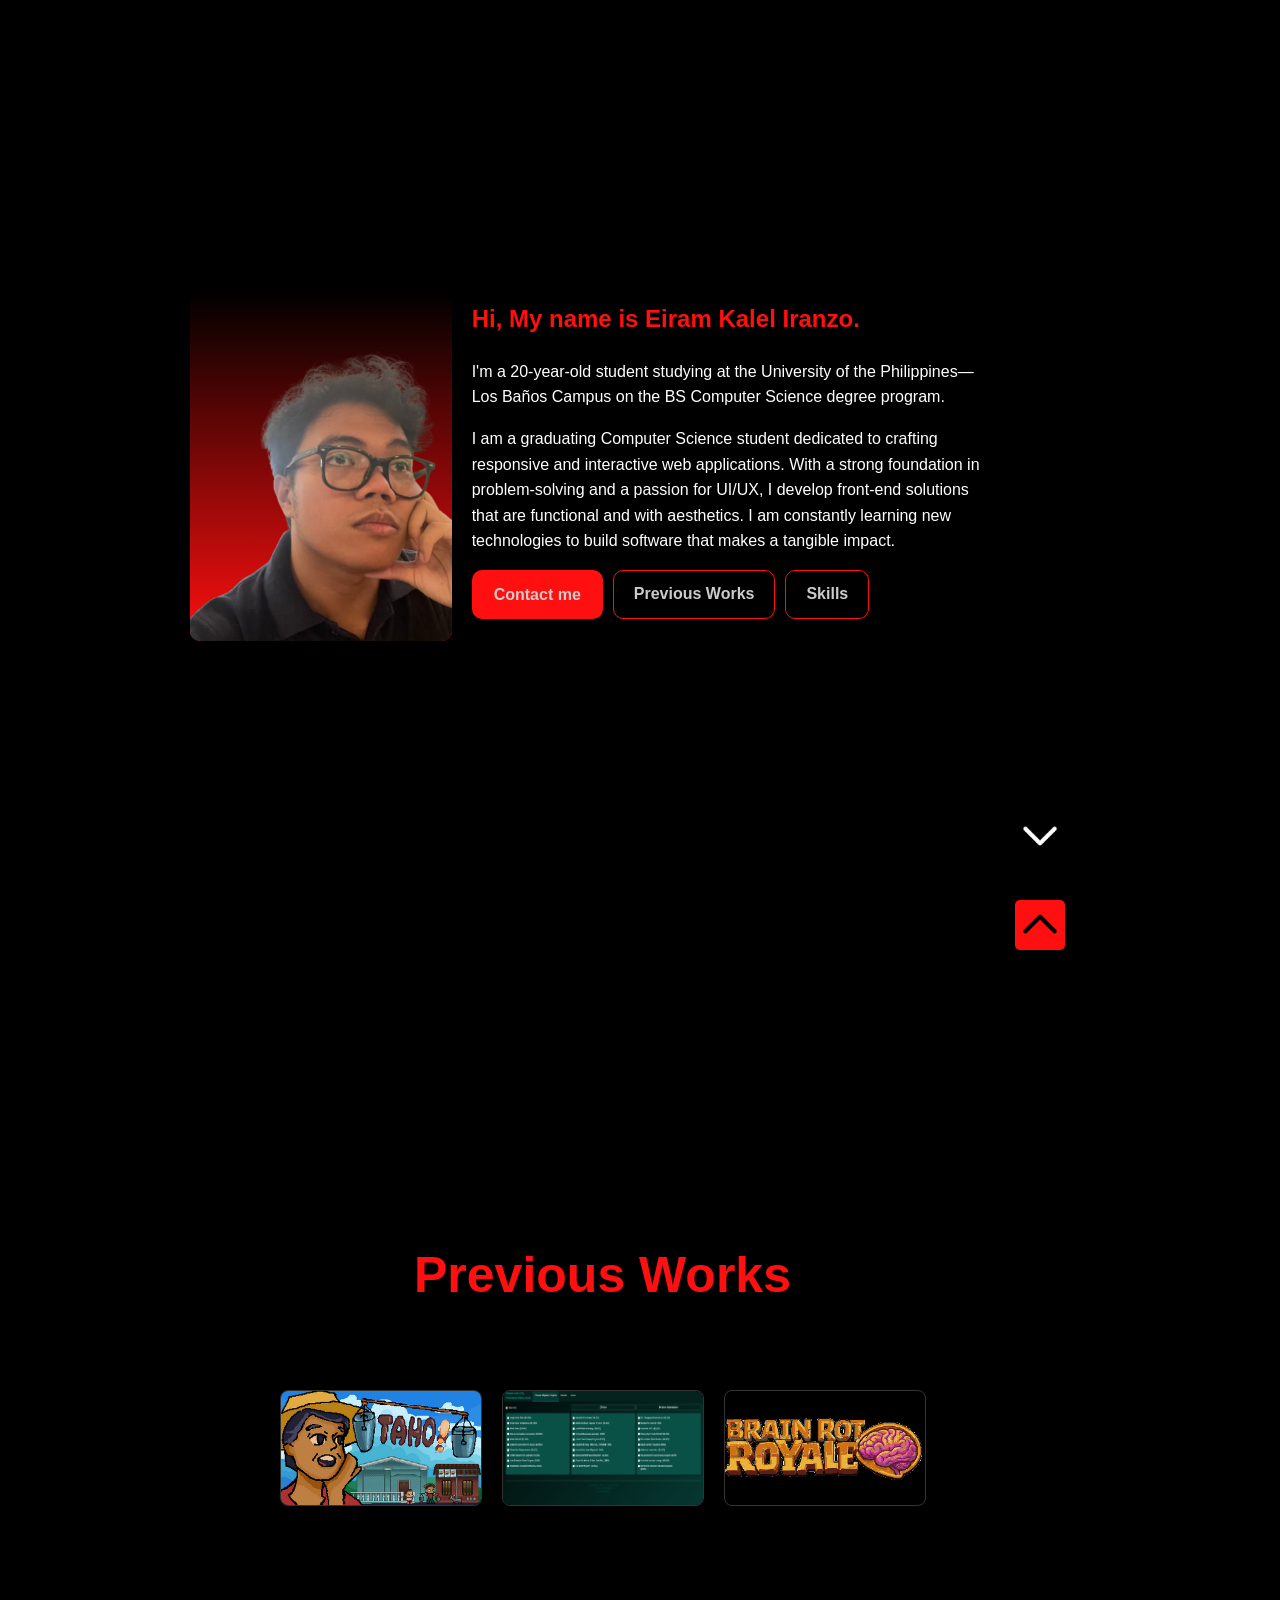
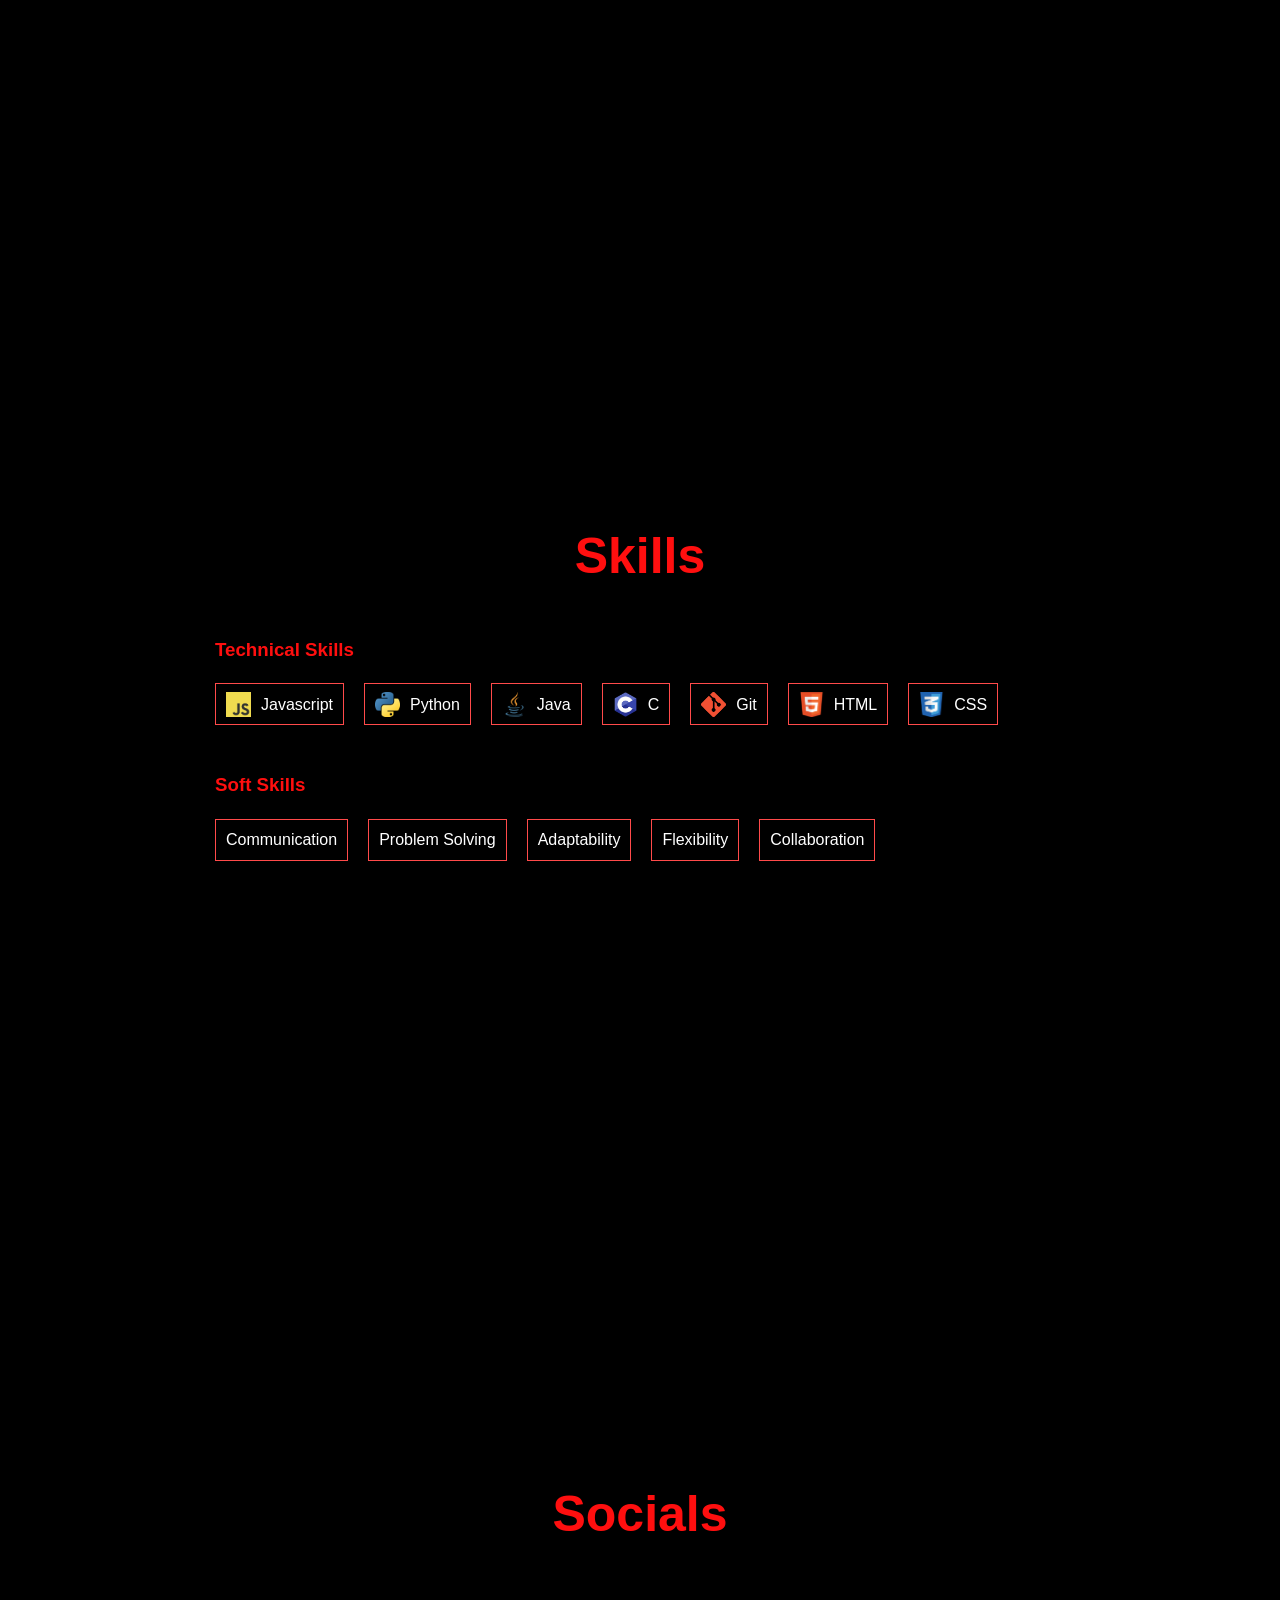
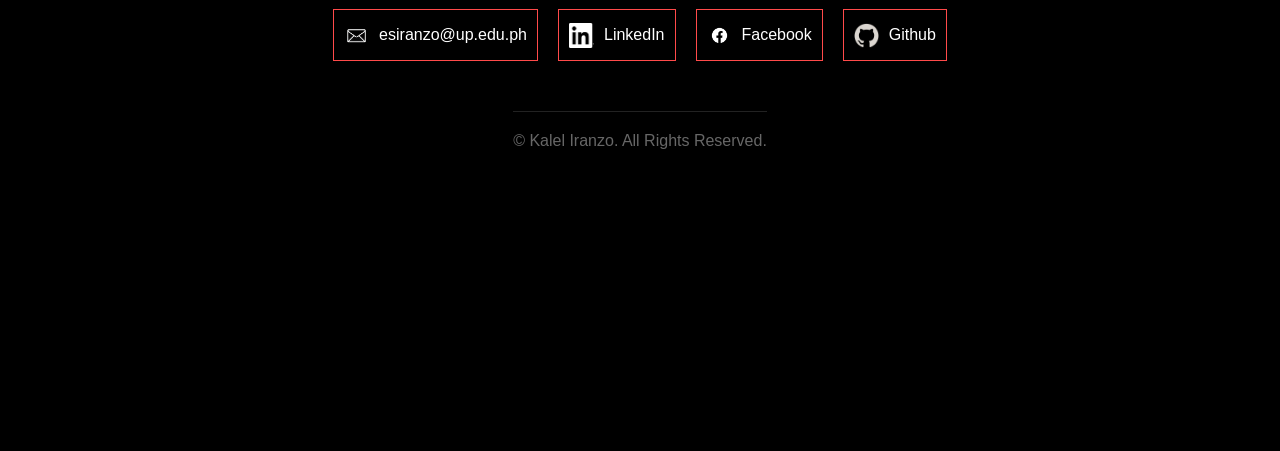
==== commit e1eafc19: "finished up the contacts portion; trying to add ux features and animations" ====
--- a/index.html
+++ b/index.html
@@ -40,6 +40,7 @@
                         <a class="sc-button btn" href="#skills">Skills</a>
                     </div>
                 </div>
+                <img src="./assets/logos/arrow-down.png" alt="Scroll down" class="scroll-down bobbing-anim">
             </section>
 
             <div>
@@ -101,14 +102,36 @@
         
                 </section>
                 <br>
-                <section class="card-slide">
-                    <div id="contact-box" class="contact-box">
-                        Contacts
+                <section id="contact-box" class="card-slide">
+                    <div class="section-title">
+                            <h2 class="contact-title">Socials</h2>
+                        </div>
+                        <ul class="contact-list">
+                            <li class="contact-item">
+                                <img src="./assets/logos/email-logo.png" alt="" class="contact-image"><p class="contact-name"> esiranzo@up.edu.ph </p>
+                            </li>
+                            <a href="https://www.linkedin.com/in/eiram-kalel-iranzo/">
+                                <li class="contact-item">
+                                    <img src="./assets/logos/linkedIn-logo.png" alt="" class="contact-image"><p class="contact-name"> LinkedIn </p>
+                                </li>
+                            </a>
+
+                            <a href="https://www.facebook.com/iranzokalel">
+                                <li class="contact-item">
+                                    <img src="./assets/logos/facebook-logo.png" alt="" class="contact-image"><p class="contact-name" class="contact-image"> Facebook </p>
+                                </li>
+                            </a>
+                            <a href="https://github.com/ekiranzo">
+                                    <li class="contact-item">
+                                    <img src="./assets/logos/github-logo.png" alt="" class="contact-image"><p class="contact-name"> Github </p>
+                                </li>
+                            </a>
+                        </ul>
+                        <footer class="footer-section">
+                            <p>© Kalel Iranzo. All Rights Reserved.</p>
+                            <p></p>
+                        </footer>
                     </div>
-                    <footer class="footer-section">
-                        <p>© Kalel Iranzo. All Rights Reserved.</p>
-                        <p></p>
-                    </footer>
                 </section>
             </div>
     
--- a/style.css
+++ b/style.css
@@ -1,6 +1,7 @@
 html {
     scroll-behavior: smooth;
     scroll-snap-type: y mandatory;
+    scrollbar-width: none;
 }
 
 body {
@@ -47,6 +48,7 @@
     align-items: center;
     flex-flow: column wrap;
     scroll-snap-align: center;
+    scroll-behavior: smooth;
     height: 100vh;
 }
 
@@ -129,6 +131,26 @@
     border: 1px solid #ff0f0f;
 }
 
+.scroll-down {
+    position: sticky;
+    height: 50px;
+    width: 50px;
+    display: flex;
+    align-items: center;
+    justify-content: center;
+    top: 90vh;
+    float: right;
+    margin-right: 25px;
+    filter: invert(100%);
+}
+
+.bobbing-anim {
+    animation-name: bobbing;
+    animation-duration: 2s;
+    animation-iteration-count: infinite;
+    animation-timing-function: ease-in-out;
+}
+
 .back-to-top {
     position: sticky;
     height: 50px;
@@ -246,7 +268,8 @@
 }
 
 .section-title h2 {
-    margin-bottom: 0;
+    font-size: 50px;
+    margin-bottom: 25px;
     padding-bottom: 5px;
 }
 
@@ -277,11 +300,6 @@
     border: 1px solid #333;
 }
 
-.proj-image:hover {
-
-}
-
-
 .card-slide .text-container {
     display: flex;
     flex-direction: row;
@@ -298,8 +316,76 @@
     padding-bottom: 0;
 }
 
+.contact-box {
+    text-align: center;
+    align-content: left;
+    justify-content: center;
+}
+.contact-title {
+    text-align: center;
+}
+
+.contact-image {
+    width: 25px;
+    height: 25px;
+    padding: 0;
+    align-items: center;
+    justify-content: center;
+    filter: invert(100%);
+}
+
+.contact-list {
+    list-style: none;
+    display: flex;
+    flex-direction: row;
+    margin: 0;
+    margin-bottom: 10px;
+    padding: 0 10px 0;
+    gap: 20px;
+}
+
+.contact-item {
+    height: 30px;
+    padding: 10px 10px 10px;
+    border: 1px solid #ff4a4a;
+    align-items: center;
+    justify-content: center;
+    text-align: center;
+    gap: 10px;
+    background-color: transparent;
+    display: flex;
+    flex-direction: row;
+}
+
+.contact-list a {
+    text-decoration: none;
+    color: #ffffff;
+}
+
+.contact-name p {
+    color: #ffffff;
+    align-items: center;
+    justify-content: center;
+    text-align: center;
+}
 
 .footer-section {
+    margin-top: 20px;
     color: #676767;
     border-top: 1px solid #222;
-}+}
+
+.footer-section p {
+    text-align: end;
+    top: 90vh;
+}
+
+@keyframes bobbing  {
+    0% {
+        transform: translateY(0);
+    } 50% {
+        transform: translateY(-20);
+    } 100% {
+        transform: translateY(0);
+    }
+}
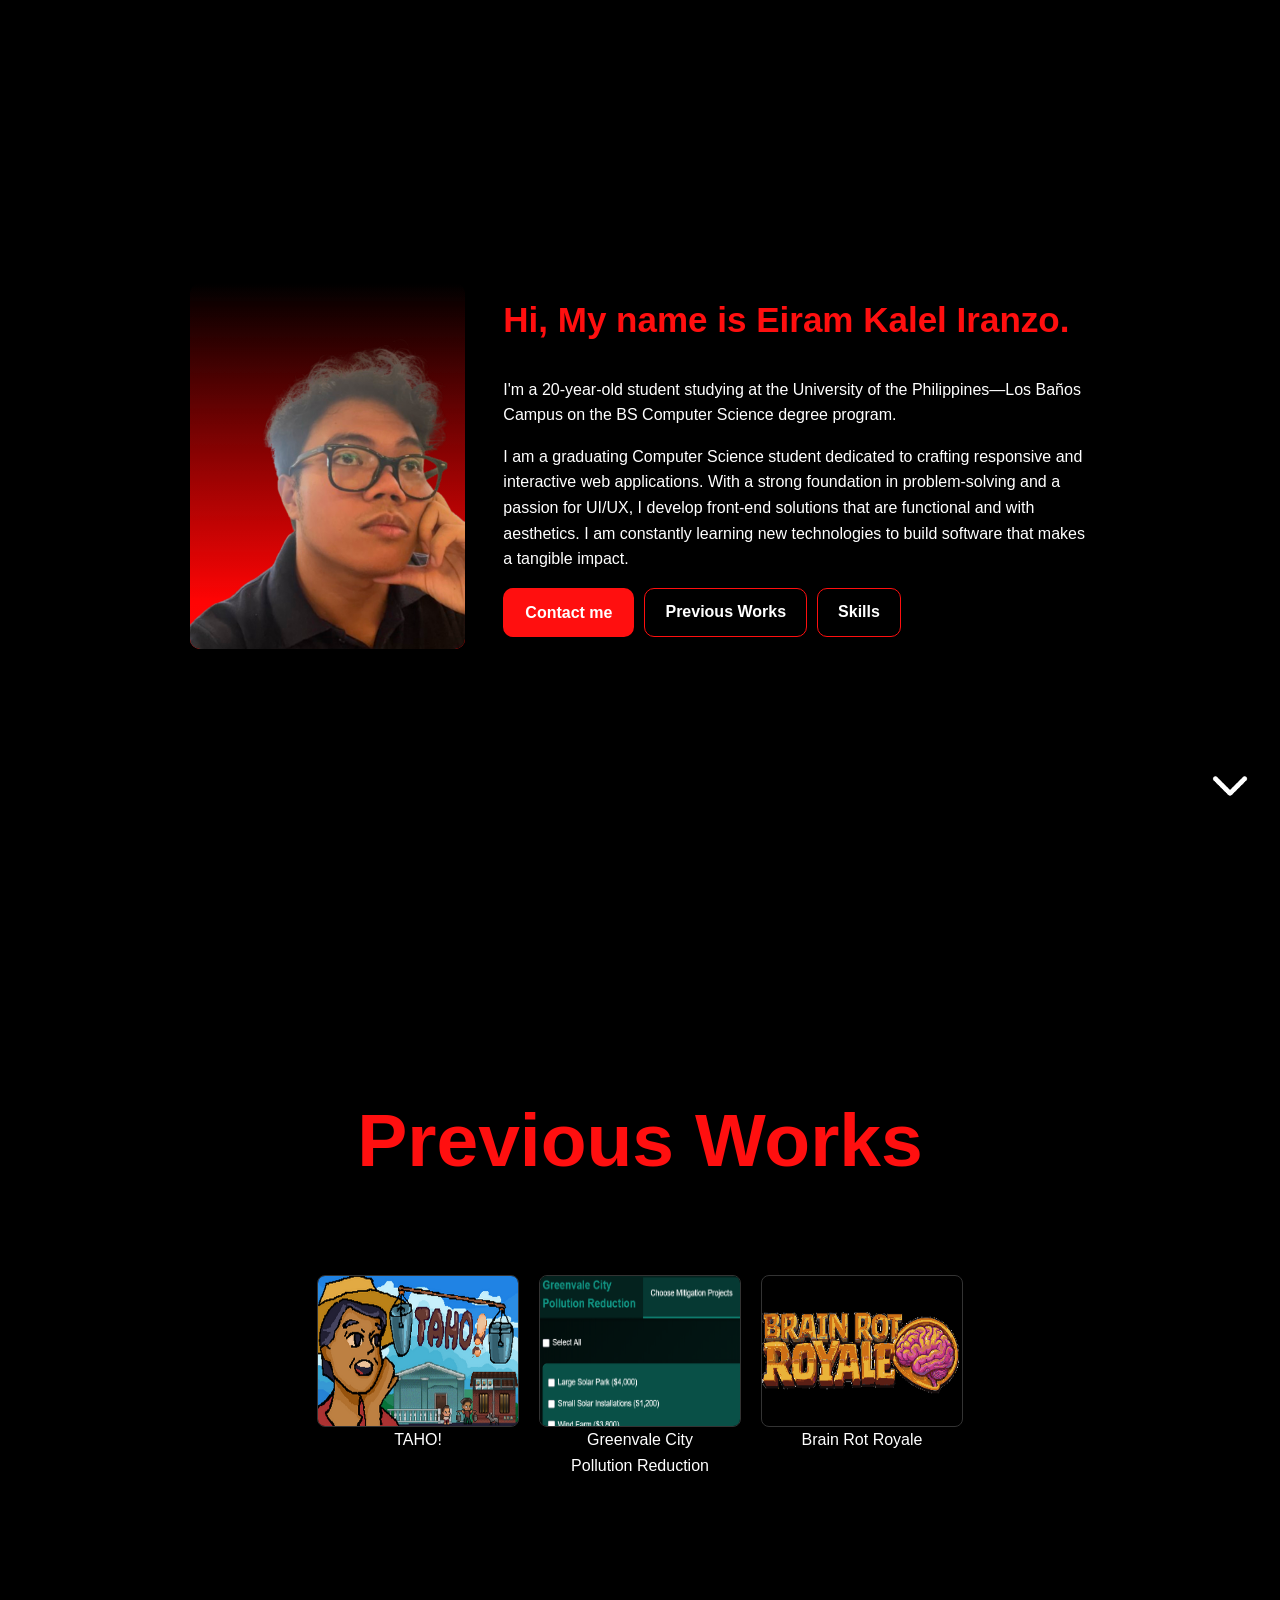
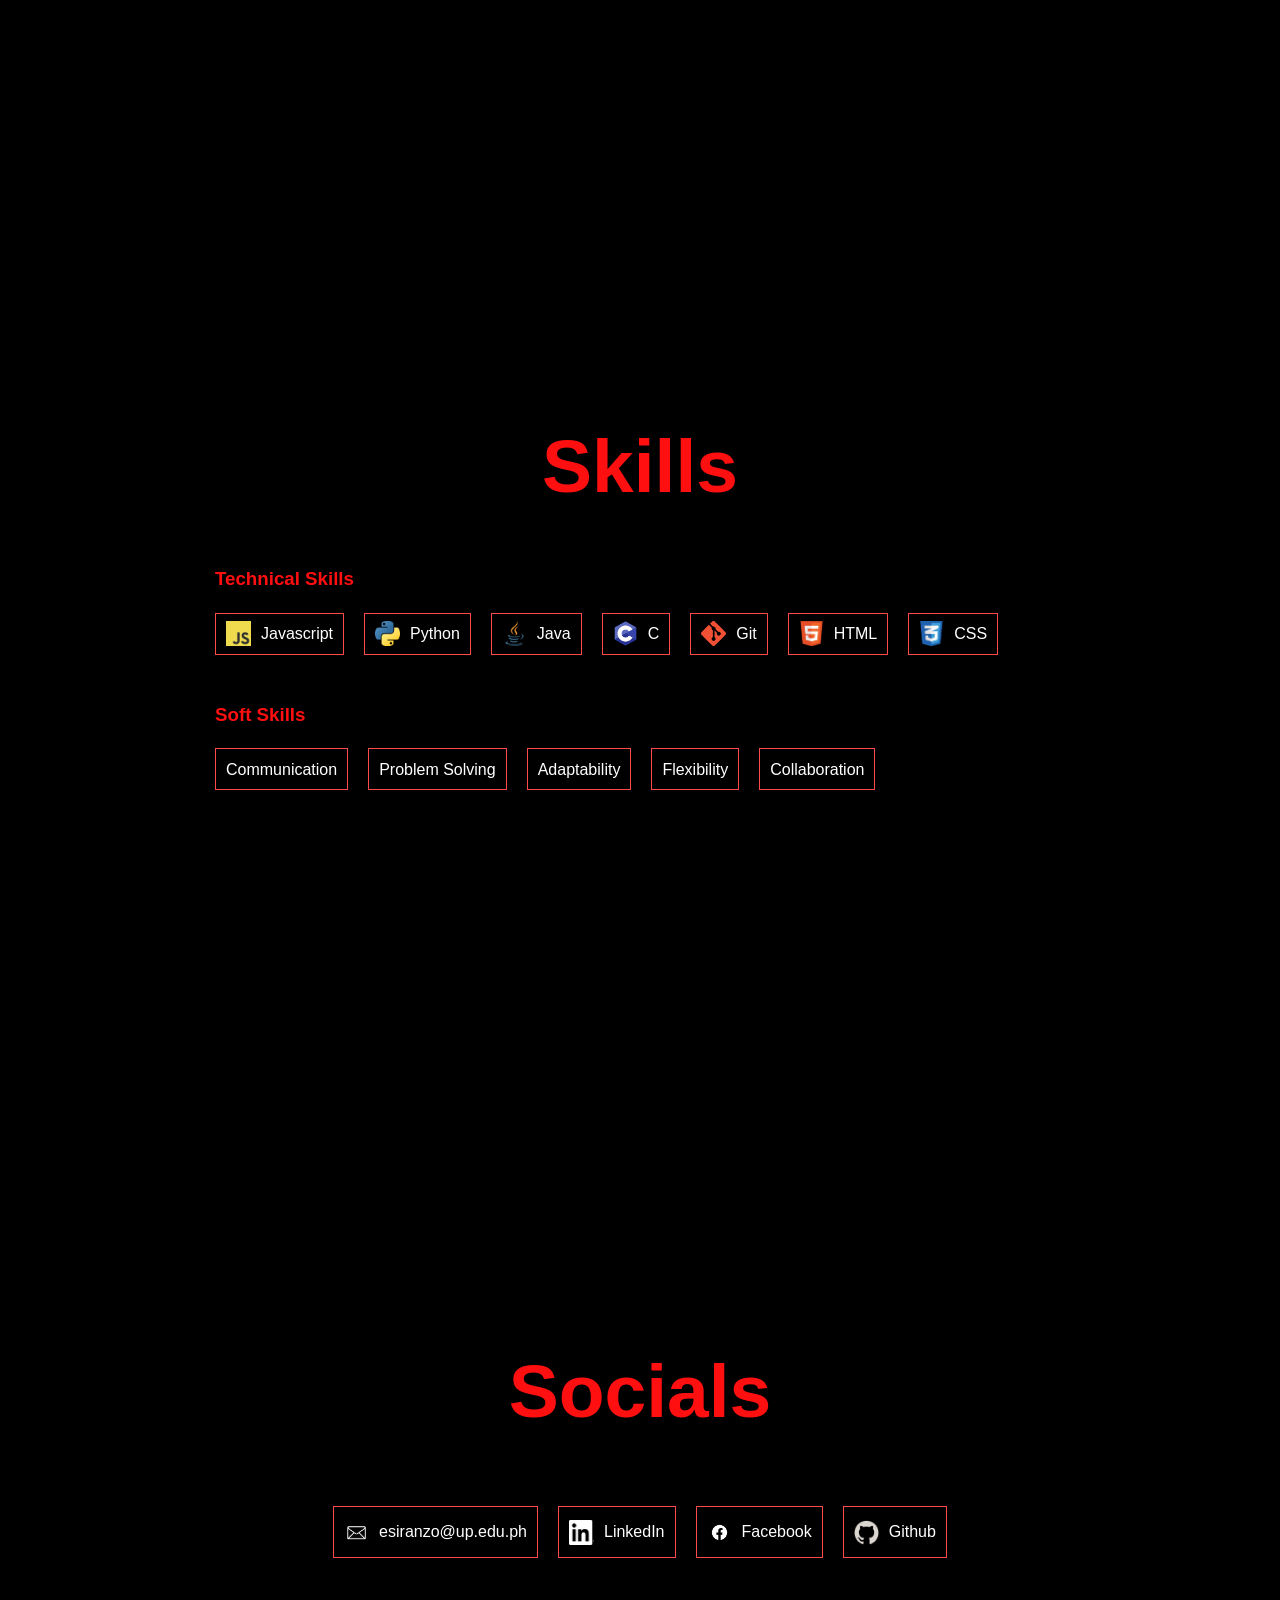
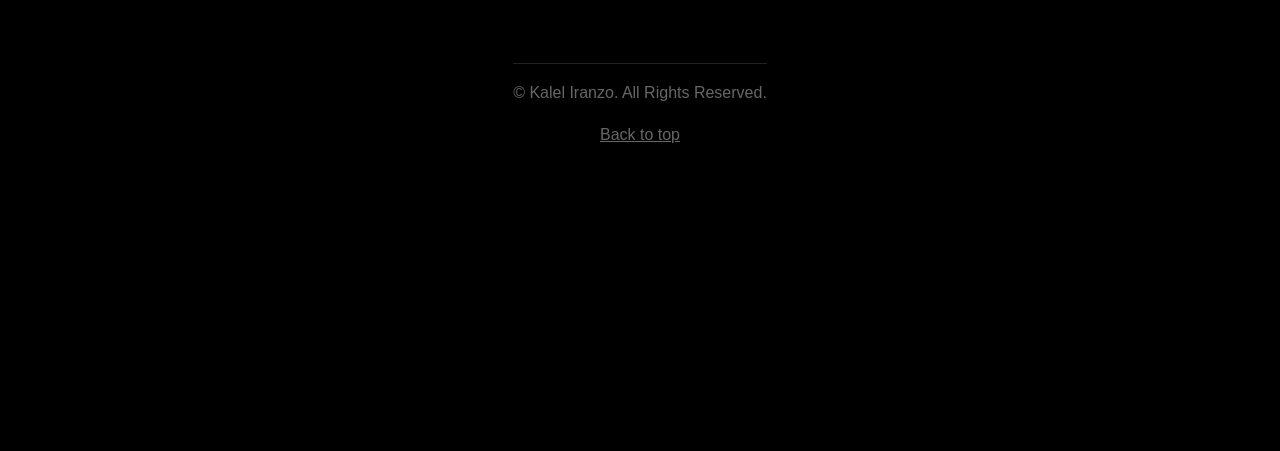
==== commit d07d446d: "added popup descriptions to projects; reworked the scrolling and just added scroll down buttons for " ====
--- a/index.html
+++ b/index.html
@@ -8,12 +8,12 @@
 </head>
 <body>
     <div>
-        <div id="nav">
+        <!-- <div id="nav">
             <h1 class="main-title">EKIranzo</h1>
             <nav>
             </nav>
 
-        </div>
+        </div> -->
         <div class="slider-container">
 
             <section id="#about" class="hero-slide">
@@ -21,12 +21,12 @@
                     <img class="portrait" src="./assets/nobgportrait.png" alt="Image of Kalel Iranzo">
                 </div>   
                 <div class="text-container">
-                    <h1>Hi, My name is Eiram Kalel Iranzo.</h1>
+                    <h1 style="font-size: 35px;">Hi, My name is Eiram Kalel Iranzo.</h1>
                     <p class="about-bio">
                         I'm a 20-year-old student studying at the University of
                         the Philippines—Los Baños Campus on the BS Computer Science degree program.
                     </p>
-                    <p>
+                    <p style="margin-bottom: 16px;">
                         I am a graduating Computer Science student dedicated to 
                         crafting responsive and interactive web applications. With a 
                         strong foundation in problem-solving and a passion for UI/UX, I 
@@ -40,20 +40,29 @@
                         <a class="sc-button btn" href="#skills">Skills</a>
                     </div>
                 </div>
-                <img src="./assets/logos/arrow-down.png" alt="Scroll down" class="scroll-down bobbing-anim">
+                <a href="#projects" class="scroll-down"><img src="./assets/logos/arrow-down.png" alt="Scroll down" class="bobbing-anim"></a>
             </section>
 
             <div>
-                <a class="back-to-top" href="#"><img src="./assets/logos/arrow-up.png" alt="Back to top"></a>
                 <section  class="card-slide"> 
                     <div id="projects" class="section-title">
                         <h2>Previous Works</h2>
                     </div>
                     <div class="proj-list">
-                        <img class="proj-image" src="./assets/thumb_taho!.png" alt="UPLB GameJam 2025 | TAHO!">
-                        <img class="proj-image" src="./assets/thumb_RProject.png" alt="Pollution Reduction Optimization | CMSC 150 Project in R">
-                        <img id="java-proj" class="proj-image" src="./assets/thumb_22JavaProject.png" alt="Brain Rot Royale | CMSC 22 Project in Java">
+                        <a href="#proj1">
+                            <img class="proj-image desc-btn" src="./assets/thumb_taho!.png" alt="UPLB GameJam 2025 | TAHO!">
+                            <div class="centered">TAHO!</div>
+                        </a>
+                        <a href="#proj2">
+                            <img id="r-proj" class="proj-image desc-btn" src="./assets/thumb_RProject.png" alt="Pollution Reduction Optimization | CMSC 150 Project in R">
+                            <div class="centered">Greenvale City <br> Pollution Reduction</div>
+                        </a>
+                        <a href="#proj3">
+                            <img id="java-proj" class="proj-image desc-btn" src="./assets/thumb_22JavaProject.png" alt="Brain Rot Royale | CMSC 22 Project in Java">
+                            <div class="centered">Brain Rot Royale</div>
+                        </a>
                     </div>
+                    <a href="#skills" class="scroll-down"><img src="./assets/logos/arrow-down.png" alt="Scroll down" class="bobbing-anim"></a>
                 </section>
                 <br>
                 <section id="skills" class="card-slide">
@@ -99,10 +108,11 @@
                             </ul>
                         </div>
                     </div>
-        
+                    <a href="#contact-box" class="scroll-down"><img src="./assets/logos/arrow-down.png" alt="Scroll down" class="bobbing-anim"></a>
                 </section>
                 <br>
                 <section id="contact-box" class="card-slide">
+
                     <div class="section-title">
                             <h2 class="contact-title">Socials</h2>
                         </div>
@@ -129,7 +139,7 @@
                         </ul>
                         <footer class="footer-section">
                             <p>© Kalel Iranzo. All Rights Reserved.</p>
-                            <p></p>
+                            <p><a href="#"> Back to top </a></p>
                         </footer>
                     </div>
                 </section>
@@ -140,4 +150,37 @@
 
     </div>
 </body>
+<div class="proj-popup" id="proj1">
+    <div class="proj-popup-block">
+        <h1>TAHO!</h1>
+        <p> A project created from the UPLB GameJam 2025.
+            It is a 2D platformer coded in GDScript where you serve taho 
+            to customers in the neighbourhood, while dodging rowdy kids 
+            who might get in your way.
+        </p>
+        <a href="#projects" class="proj-btn">Close</a>
+    </div>
+</div>
+<div class="proj-popup" id="proj2">
+    <div class="proj-popup-block">
+        <h1>Greenvale City Pollution Reduction</h1>
+        <p> The Greenvale City Pollution Reduction Project is a program
+            the calculates if the chosen projects are able to achieve or 
+            exceed the required pollutant reduction targets, while spending 
+            the least possible amount of money.
+        </p>
+        <a href="#projects" class="proj-btn">Close</a>
+    </div>
+</div>
+<div class="proj-popup" id="proj3">
+    <div class="proj-popup-block">
+        <h1>Brain Rot Royale</h1>
+        <p>
+            A JavaFX-based clicker game with RPG elements, card collection, 
+            and inventory management. Battle monsters, collect cards, and 
+            level up in this addictive idle game experience.
+        </p>
+        <a href="#projects" class="proj-btn">Close</a>
+    </div>
+</div>
 </html>
--- a/style.css
+++ b/style.css
@@ -1,7 +1,7 @@
 html {
     scroll-behavior: smooth;
     scroll-snap-type: y mandatory;
-    scrollbar-width: none;
+    scrollbar-width: thin;
 }
 
 body {
@@ -52,6 +52,21 @@
     height: 100vh;
 }
 
+.section-title {
+    align-content: start;
+    justify-content: start;
+    align-items: center;
+    margin-bottom: 0;
+    padding-bottom: 5px;
+}
+
+.section-title h2 {
+    font-size: 75px;
+    margin-top: 20vh;
+    margin-bottom: 25px;
+    padding-bottom: 5px;
+}
+
 .hero-slide {
     display: flex;
     flex-direction: row;
@@ -61,21 +76,30 @@
     justify-content: center;
     padding-top: 0;
     height: 100vh;
+
+    animation-name: auto-show;
+    animation-timeline: view(50% 20%);
 }
 
 .card-slide {
+    z-index: 2;
     display: flex;
     flex-direction: column;
     gap: 20px;
     align-items: center;
-    justify-content: center;
+    justify-content: start;
     height: 100vh;
+
+    animation-name: auto-show;
+    animation-timeline: view(50% 20%);
+
 }
 
 .slide-container {
     overflow: scroll;
     scroll-snap-type: y mandatory;
     scroll-behavior: smooth; 
+    gap: 50px;
 }
 
 
@@ -97,6 +121,8 @@
     object-fit: cover;
     margin-top: 40px;
     flex-wrap: wrap;
+    filter: contrast(80%);
+    filter: saturate(120%);
 }
 
 .intro-buttons {
@@ -121,46 +147,56 @@
 
 .hire-button {
     background-color: #ff0f0f;
-    color: #cccccc;
+    color: #ffffff;
     border: 2px solid #ff0f0f;
 }
 
 .sc-button {
     background-color: transparent;
-    color: #cccccc;
+    color: #ffffff;
     border: 1px solid #ff0f0f;
 }
 
 .scroll-down {
+    z-index: 10;
+    position: absolute;
+    height: 50px;
+    width: 50px;
+    display: flex;
+    align-items: center;
+    justify-content: center;
+    top: 90vh;
+    margin-bottom: 50px;
+    bottom: 50px;
+    right: 25px;
+    filter: invert(100%);
+}
+
+.bobbing-anim {
+    position: absolute;
+    height: 50px;
+    width: 50px;
+    bottom: 50px;
+    display: flex;  
+    align-items: center;
+    justify-content: center;
+    animation-name: bobbing;
+    animation-duration: 1s;
+    animation-iteration-count: infinite;
+    animation-timing-function: ease-in-out;
+}
+
+.back-to-top {
+    z-index: 2;
     position: sticky;
     height: 50px;
     width: 50px;
     display: flex;
     align-items: center;
     justify-content: center;
-    top: 90vh;
     float: right;
     margin-right: 25px;
-    filter: invert(100%);
-}
-
-.bobbing-anim {
-    animation-name: bobbing;
-    animation-duration: 2s;
-    animation-iteration-count: infinite;
-    animation-timing-function: ease-in-out;
-}
-
-.back-to-top {
-    position: sticky;
-    height: 50px;
-    width: 50px;
-    display: flex;
-    align-items: center;
-    justify-content: center;
-    float: right;
-    margin-right: 25px;
-    top: 90vh;
+    top: 5vh;
     text-decoration: none;
     background-color: #ff0f0f;
     border-radius: 5px;
@@ -259,20 +295,6 @@
 }
 
 
-.section-title {
-    align-content: center;
-    justify-content: center;
-    align-items: center;
-    margin-bottom: 0;
-    padding-bottom: 5px;
-}
-
-.section-title h2 {
-    font-size: 50px;
-    margin-bottom: 25px;
-    padding-bottom: 5px;
-}
-
 #projects h2 {
     text-align: center;
 }
@@ -285,11 +307,22 @@
     justify-content: center;
     margin-top: 20px;
     width: 100%;
+    transition: 0.2;
+}
+
+.proj-list a {
+    text-decoration: none;
+    text-align: center;
+}
+
+.proj-list a:hover {
+    scale: 110%;
 }
 
 .proj-image {
-    max-width: 200px;
-    max-height: 150px;
+    width: 200px;
+    height: 150px;
+    object-fit: fill;
     overflow: hidden;
     border-radius: 8px;
     display: flex;
@@ -298,6 +331,75 @@
     justify-content: center;
     color: #aaa;
     border: 1px solid #333;
+}
+
+.centered {
+    position: relative;
+    color: #ffffff;
+    display: flex;
+    align-items: center;
+    justify-content: center;
+    text-align: center;
+    /* transform: translate(-50%, -50%); */
+}
+
+.proj-popup {
+    opacity: 0;
+    pointer-events: none;
+    transition: 0.5s;
+
+    position: fixed;
+    top: 0;
+    left: 0;
+    right: 0;
+    bottom: 0;
+    z-index: 999;
+    background-color: #00000067;
+
+    display: flex;
+    justify-content: center;
+    align-items: center;
+    padding: 16px;
+}
+
+.proj-popup-block {
+    background-color: #000000;
+    color: #fff;
+    padding: 16px 16px;
+    max-width: 768px;
+    border-radius: 16px;
+    box-shadow: 0 6px 12px #ffffff67;
+    justify-content: center;
+}
+
+.proj-popup-block h1 {
+    font-weight: 600;
+    margin-bottom: 16px;
+    margin-left: 32px;
+}
+
+.proj-popup-block p {
+    text-align: justify;
+    margin-bottom: 32px;
+    margin-left: 64px;
+    margin-right: 64px;
+}
+
+.proj-btn {
+    display: inline-block;
+    padding: 12px 16px;
+    background-color: #ff0f0f;
+    color: #ffffff;
+    text-decoration: none;
+    margin: 0px 8px;
+    text-transform: uppercase;
+    border-radius: 8px;
+    font-weight: 600; 
+}
+
+.proj-popup:target {
+    opacity: 1;
+    pointer-events: all;
 }
 
 .card-slide .text-container {
@@ -370,7 +472,7 @@
 }
 
 .footer-section {
-    margin-top: 20px;
+    margin-top: 75px;
     color: #676767;
     border-top: 1px solid #222;
 }
@@ -378,14 +480,31 @@
 .footer-section p {
     text-align: end;
     top: 90vh;
+}
+.footer-section a {
+    display: flex;
+    align-items: center;
+    justify-content: center;
+    text-align: end;
+    color: #676767;
 }
 
 @keyframes bobbing  {
     0% {
         transform: translateY(0);
     } 50% {
-        transform: translateY(-20);
+        transform: translateY(-10px);
     } 100% {
         transform: translateY(0);
     }
 }
+
+@keyframes auto-show {
+    from {
+        opacity: 0;
+        transform: translateY(-200px);
+    } to {
+        opacity: 1;
+        transform: translateY(0);
+    }
+}
